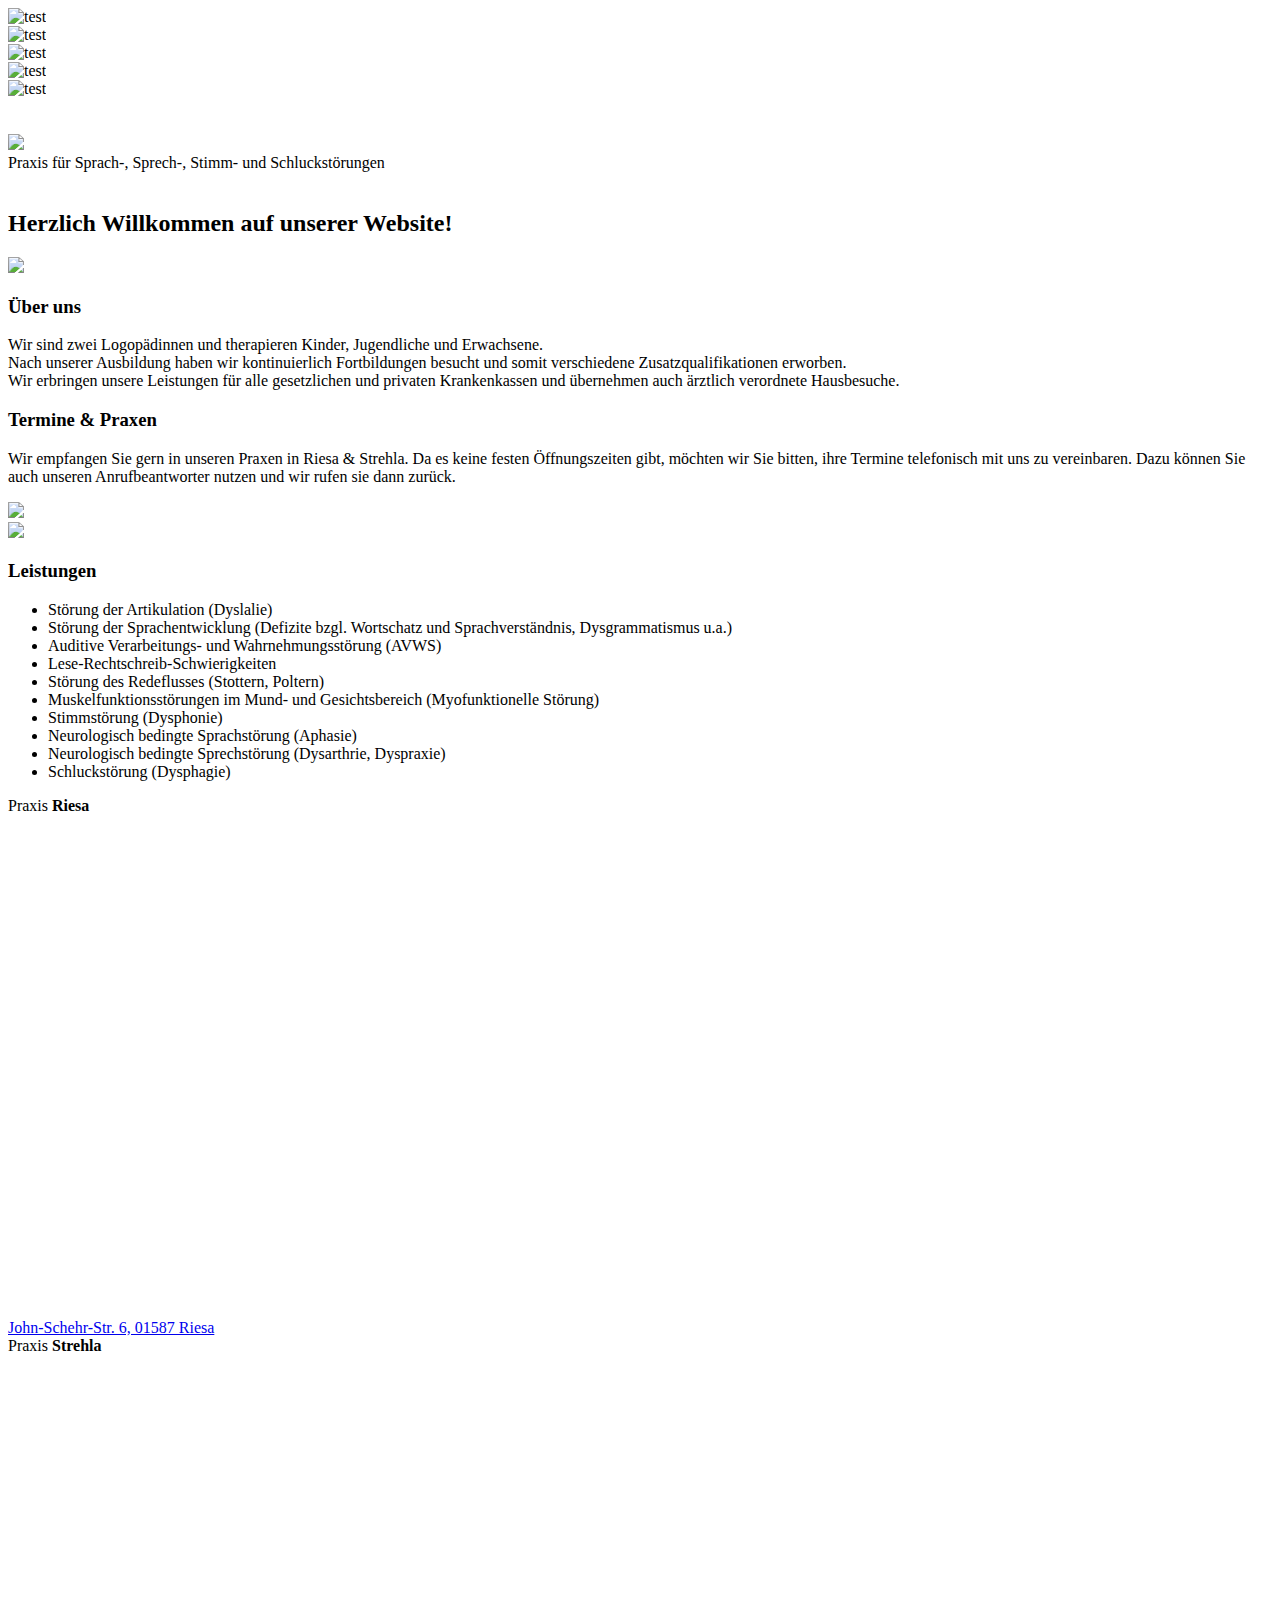
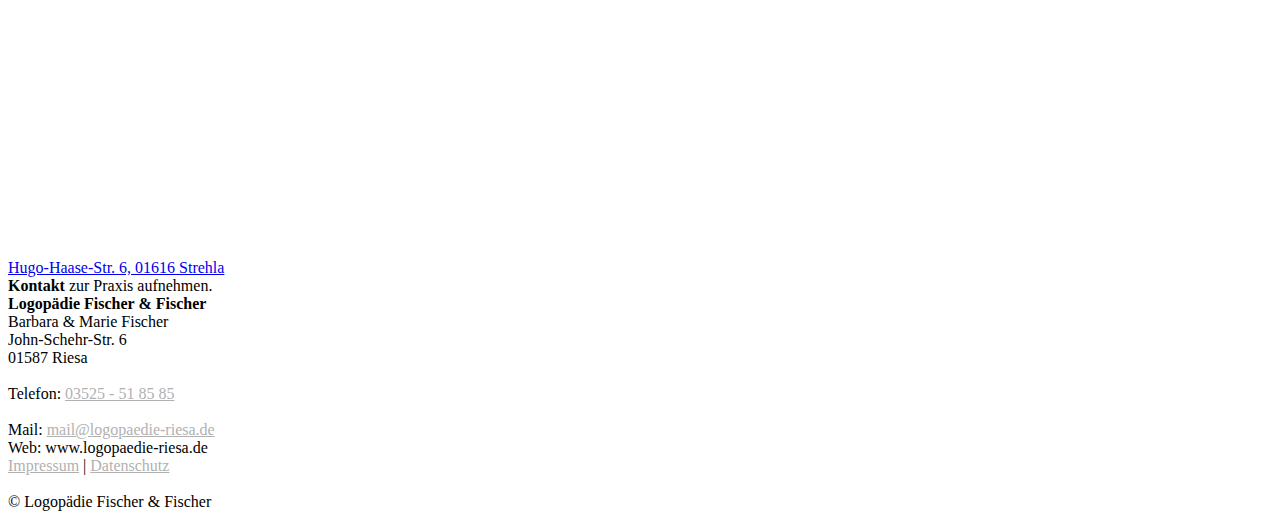
==== index.html @ 44c610cf "Add meta description" ====
<!DOCTYPE html>
<html lang="de">
<head>
    <!-- Global site tag (gtag.js) - Google Analytics -->
    <script async src="https://www.googletagmanager.com/gtag/js?id=UA-117143702-2"></script>
    <script>
      window.dataLayer = window.dataLayer || [];
      function gtag(){dataLayer.push(arguments);}
      gtag('js', new Date());

      gtag('config', 'UA-117143702-2');
    </script>
    <meta charset="utf-8">
    <meta name="viewport" content="width=device-width, initial-scale=1.0">
    <meta name="Description" content="Die logopädische Praxis Fischer & Fischer ist Ihr Ansprechpartner für Sprach-, Sprech-, Stimm- und Schlucktherapie in Riesa.">
    <title>Logopädie Fischer &amp; Fischer</title>
    <link rel="stylesheet" href="style.css">

</head>


<body>
<div id="firstview">
    <div class="img-bar">
        <div id="img1" class="img-bar-container">
            <img class="img-bar-item" src="img1.jpg" alt="test">
        </div>
        <div id="img2" class="img-bar-container">
            <img class="img-bar-item" src="img2.jpg" alt="test">
        </div>

        <div id="img3" class="img-bar-container">
            <img class="img-bar-item" src="img3.jpg" alt="test">
        </div>
        <div id="img4" class="img-bar-container">
            <img class="img-bar-item" src="img4.jpg" alt="test">
        </div>
        <div id="img5" class="img-bar-container">
            <img class="img-bar-item" src="img5.jpg" alt="test">
        </div>

    </div>


    <div class="logo-container">
        <br>
        <br>
        <a href="http://www.logopaedie-riesa.de/"><img class="logo" src="Logo.png"></a>

    </div>

    <div id="content">


        <div id="welcome">
            <div id="logo-fischer">

                Praxis für Sprach-, Sprech-, Stimm- und Schluckstörungen
            </div>
            <br>
            <h2 id="welcome-caption">Herzlich Willkommen auf unserer Website!</h2>

        </div>
        <div id="text">


            <section class="text-container">

                <div id="textLeftTop" class="spotlight">
                    <div class="image"><img src="img1_circle.jpg"></div>
                    <div class="content">
                        <h3 class="boxCaption">Über uns</h3>
                        <p>
                            Wir sind zwei Logopädinnen und therapieren Kinder, Jugendliche und Erwachsene.<br>
                            Nach unserer Ausbildung haben wir kontinuierlich Fortbildungen besucht und somit verschiedene Zusatzqualifikationen erworben.<br>
                            Wir erbringen unsere Leistungen für alle gesetzlichen und privaten Krankenkassen und übernehmen auch ärztlich verordnete Hausbesuche.
                        </p>
                    </div>
                </div>

                <div id="textLeftBot" class="spotlight">

                    <div class="content">
                        <h3 class="boxCaption">Termine &amp; Praxen</h3>
                        <p>
                        Wir empfangen Sie gern in unseren Praxen in Riesa & Strehla.
                        Da es keine festen Öffnungszeiten gibt, möchten wir Sie bitten, ihre Termine telefonisch mit uns zu vereinbaren.
                        Dazu können Sie auch unseren Anrufbeantworter nutzen und wir rufen sie dann zurück.
                        </p>

                    </div>
                    <div class="image" id="leftMargin"><img src="img5_circle.jpg"></div>
                </div>

                <div id="textRight" class="spotlight">
                    <div class="image"><img src="img3_circle.jpg"></div>
                    <div class="content">
                        <h3 class="boxCaption">Leistungen</h3>
                        <p>
                        <ul>
                            <li>Störung der Artikulation (Dyslalie)</li>
                            <li>Störung der Sprachentwicklung (Defizite bzgl. Wortschatz und Sprachverständnis, Dysgrammatismus
                                u.a.)
                            </li>
                            <li>Auditive Verarbeitungs- und Wahrnehmungsstörung (AVWS)</li>
                            <li>Lese-Rechtschreib-Schwierigkeiten</li>
                            <li>Störung des Redeflusses (Stottern, Poltern)</li>
                            <li>Muskelfunktionsstörungen im Mund- und Gesichtsbereich (Myofunktionelle Störung)</li>
                            <li>Stimmstörung (Dysphonie)</li>
                            <li>Neurologisch bedingte Sprachstörung (Aphasie)</li>
                            <li>Neurologisch bedingte Sprechstörung (Dysarthrie, Dyspraxie)</li>
                            <li>Schluckstörung (Dysphagie)</li>
                        </ul>
                        </p>
                    </div>

                </div>
            </section>

        </div>


    </div>


</div>


<div class="greenContainer">
    <div id="mapContainer">

        <div id="containerRiesa">
            <span class="mapCaption">Praxis <b>Riesa</b></span>
            <div id="mapRiesa">
                <div class="responsiveContainer">
                    <iframe
                            width="960"
                            height="500"
                            frameborder="0" style="border:0"
                            src="https://www.google.com/maps/embed/v1/place?key=AIzaSyDh4BzU5L8YIUsJXdVczkplLk0go72kOsI&q=Logopädische+Praxis+Fischer,Riesa"
                            allowfullscreen>
                    </iframe>
                </div>

            </div>
            <a class="mapAddress"
               href="https://maps.google.com/maps?ll=51.30455,13.303166&z=16&t=m&hl=de-DE&gl=US&mapclient=embed&daddr=Logop%C3%A4dische%20Praxis%20Fischer%20%26%20Fischer%20John-Schehr-Stra%C3%9Fe%206%2001587%20Riesa@51.3045503,13.3031664">
                John-Schehr-Str. 6,
                01587 Riesa
            </a>


        </div>

        <div id="containerStrehla">
            <span class="mapCaption">Praxis <b>Strehla</b></span>
            <div id="mapStrehla">
                <div class="responsiveContainer">
                    <iframe
                            width="960"
                            height="500"
                            frameborder="0" style="border:0"
                            src="https://www.google.com/maps/embed/v1/place?key=AIzaSyDh4BzU5L8YIUsJXdVczkplLk0go72kOsI&q=Logopädische+Praxis+Fischer, Strehla"
                            allowfullscreen>
                    </iframe>
                </div>

            </div>
            <a class="mapAddress"
                href="https://maps.google.com/maps?ll=51.35059,13.23095&z=16&t=m&hl=de-DE&gl=US&mapclient=embed&daddr=Logop%C3%A4dische%20Praxis%20Fischer%20%26%20Fischer%20Hugo-Haase-Stra%C3%9Fe%206%2001616%20Strehla@51.35059,13.23095">
                Hugo-Haase-Str. 6,
                01616 Strehla
            </a>
        </div>

    </div>
</div>

<footer id="footer">
    <span id="KontaktAufnehmen"><b>Kontakt</b> zur Praxis aufnehmen.</span>
    <div class="inside">

        <div id="kontakt">

            <strong>Logopädie Fischer &amp; Fischer</strong>
            <br>
            Barbara &amp; Marie Fischer
            <br>
            John-Schehr-Str. 6<br>
            01587 Riesa
            <br>
            <br>
            Telefon: <span itemprop="telephone"><a style="color:#B1B1B1"
                                                   href="tel:+493525518585">03525 - 51 85 85</a></span>

            <br>
            <br>
            Mail: <a style="color:#B1B1B1" href="mailto:mail@logopaedie-riesa.de">mail@logopaedie-riesa.de</a>
            <br>
            Web: www.logopaedie-riesa.de

        </div>
        <div id="copyright">

            <a style="color:#B1B1B1" href="impressum.html" title="">Impressum</a> | <a style="color:#B1B1B1"
                                                                                       href="datenschutz.html" title="">Datenschutz</a><br/><br/>
            <span class="copyright">© Logopädie Fischer &amp; Fischer </span>

        </div>
    </div>
</footer>

</body>


</html>
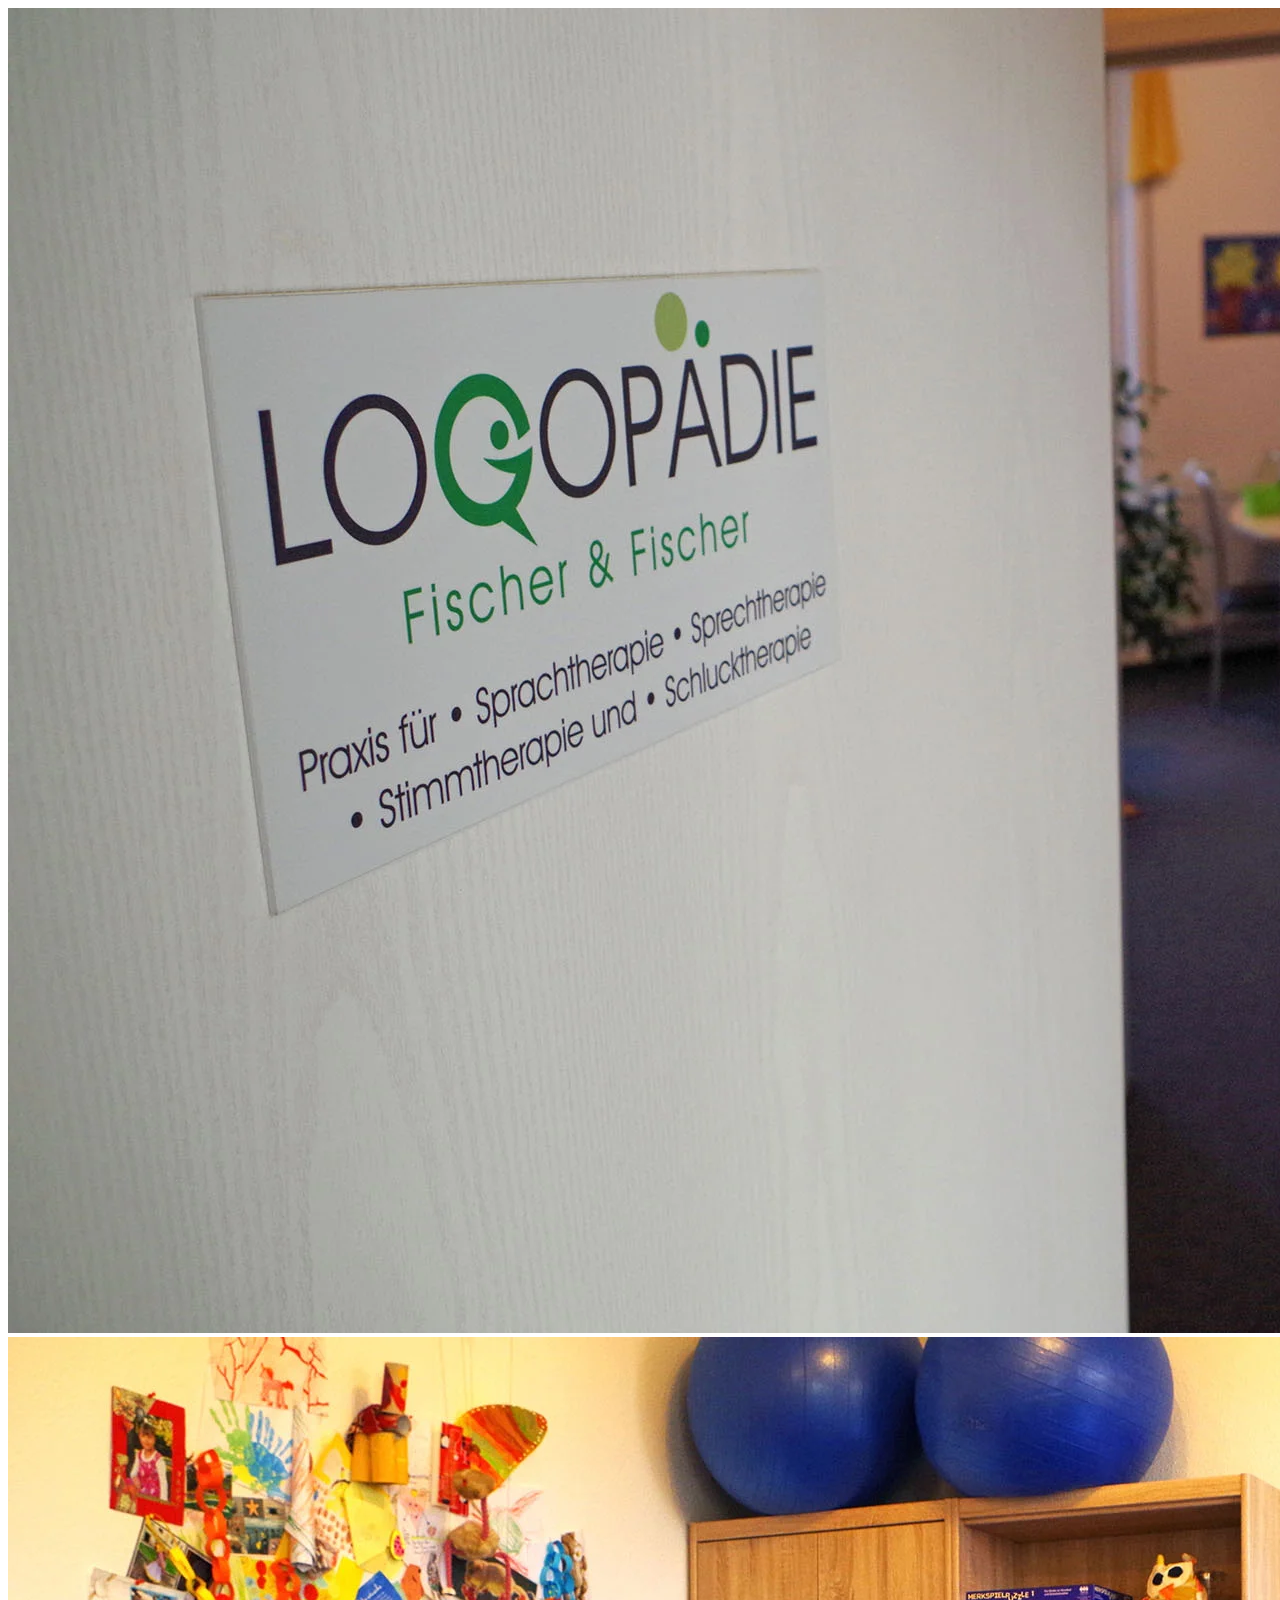
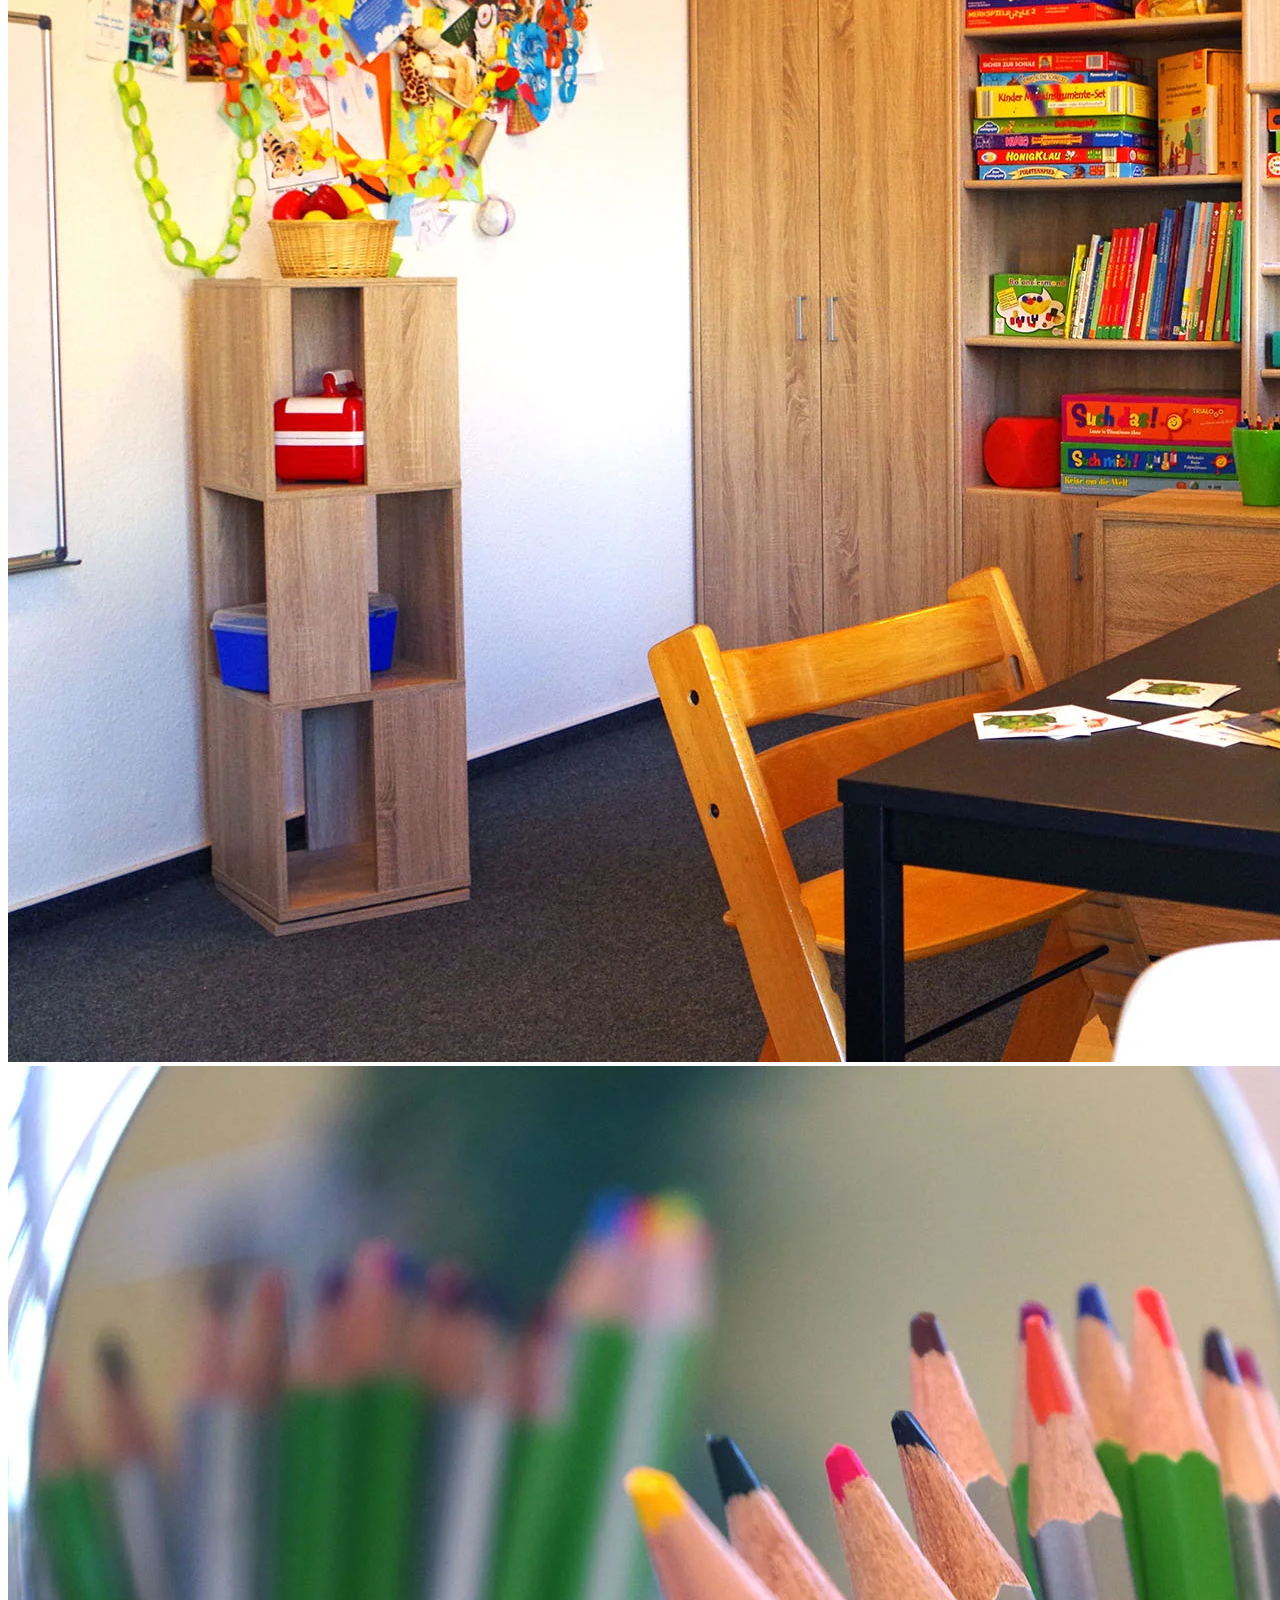
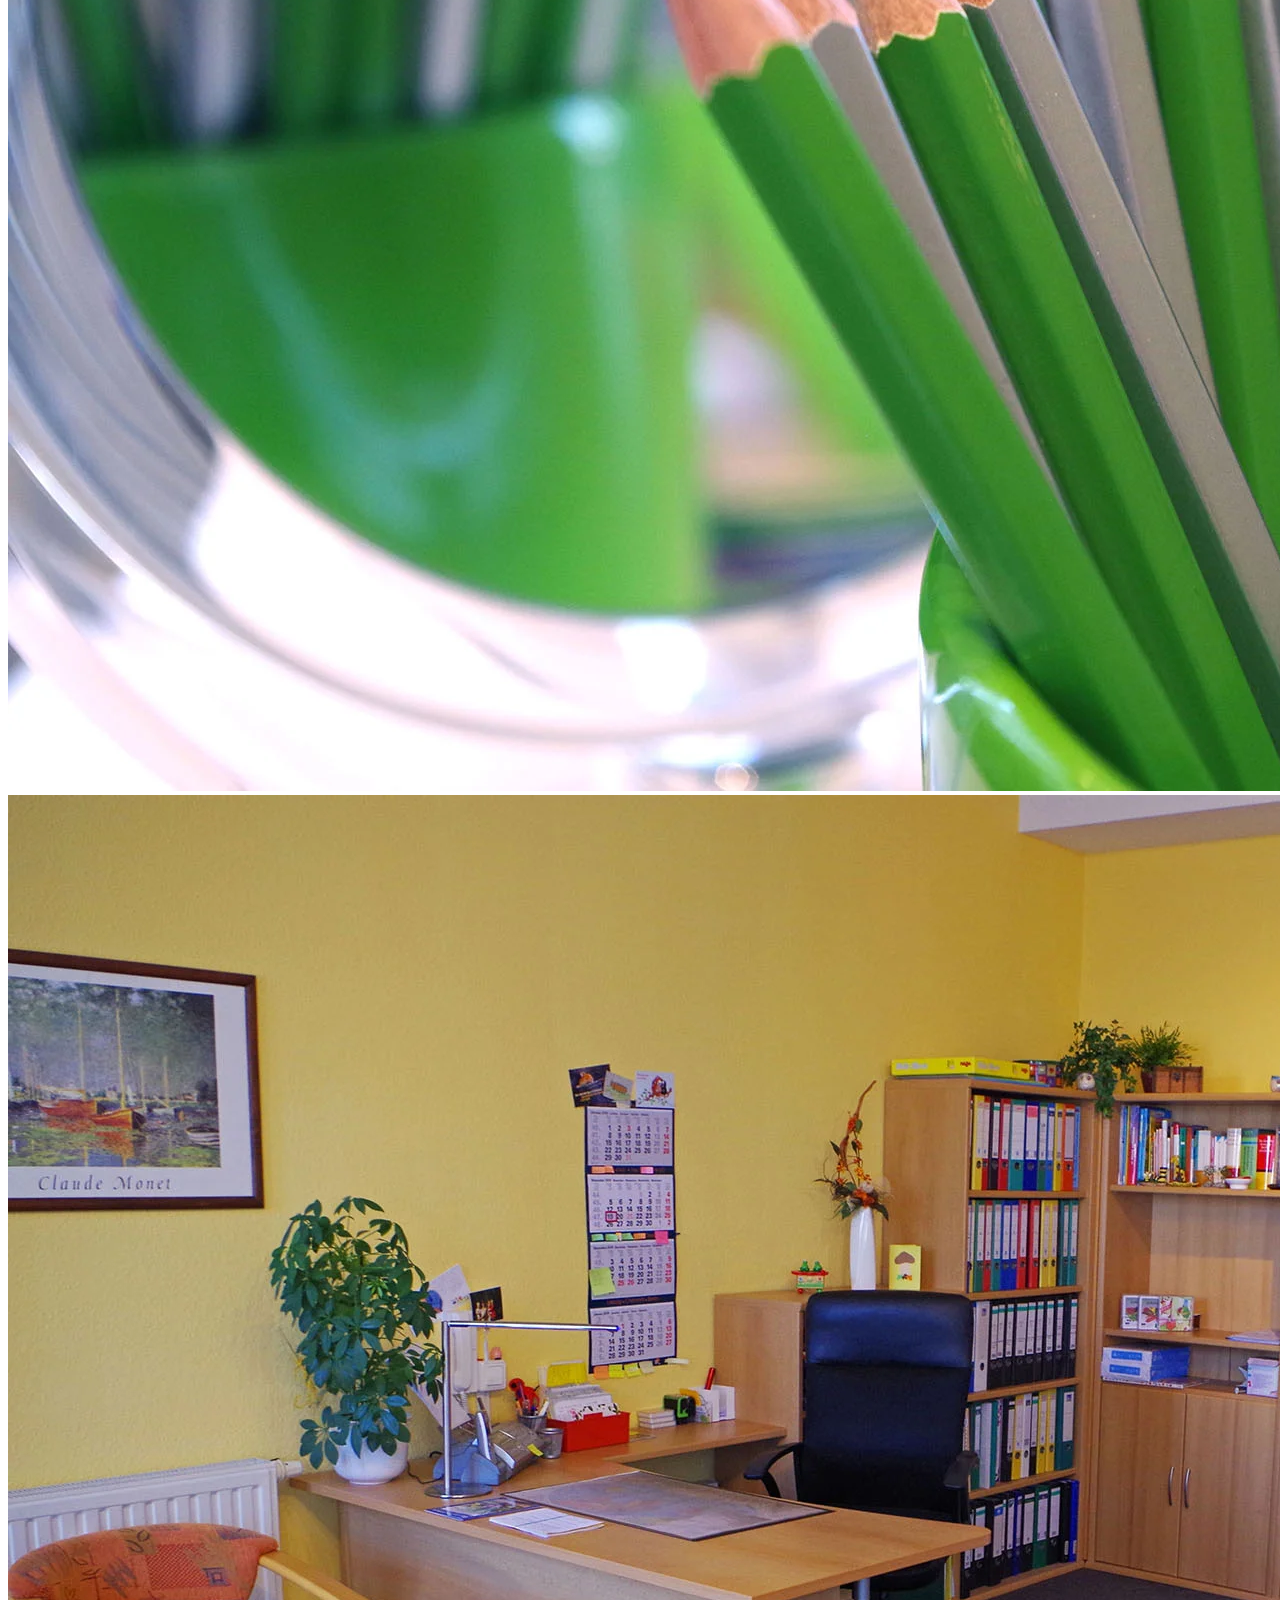
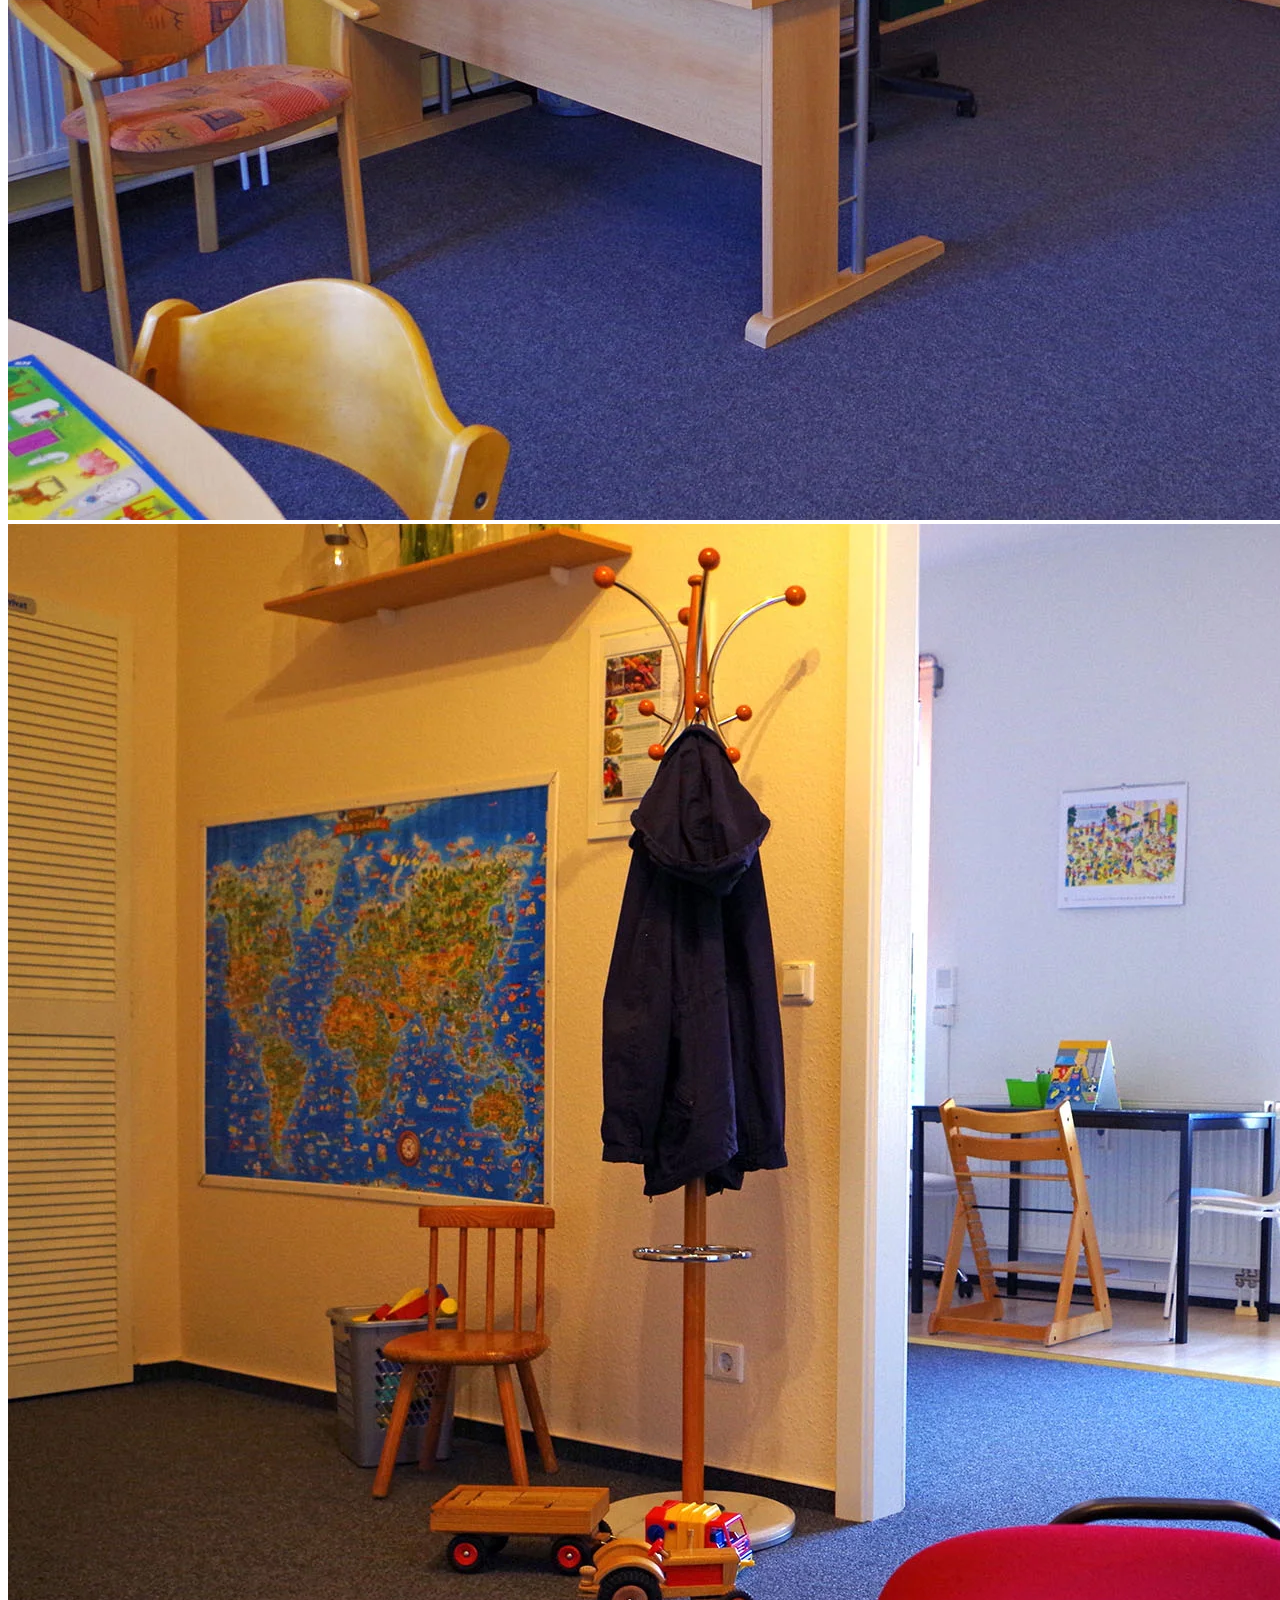
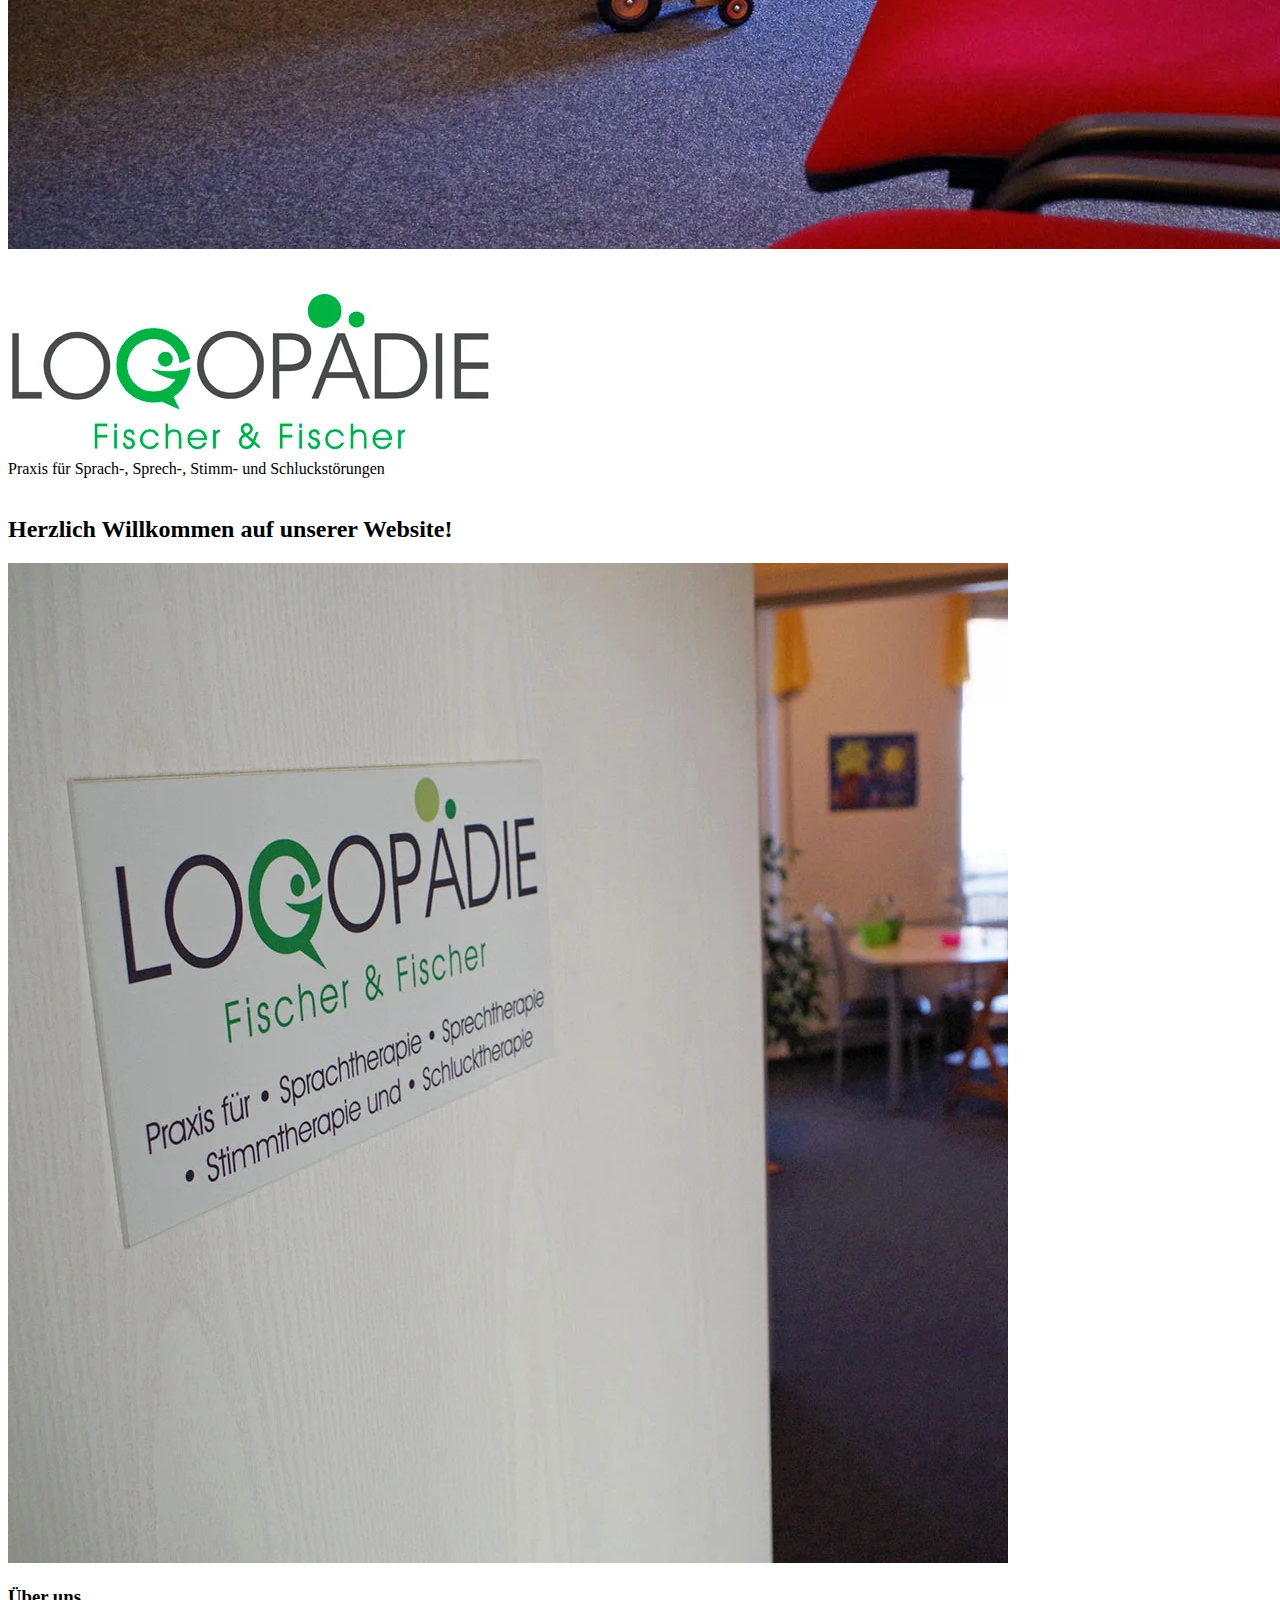
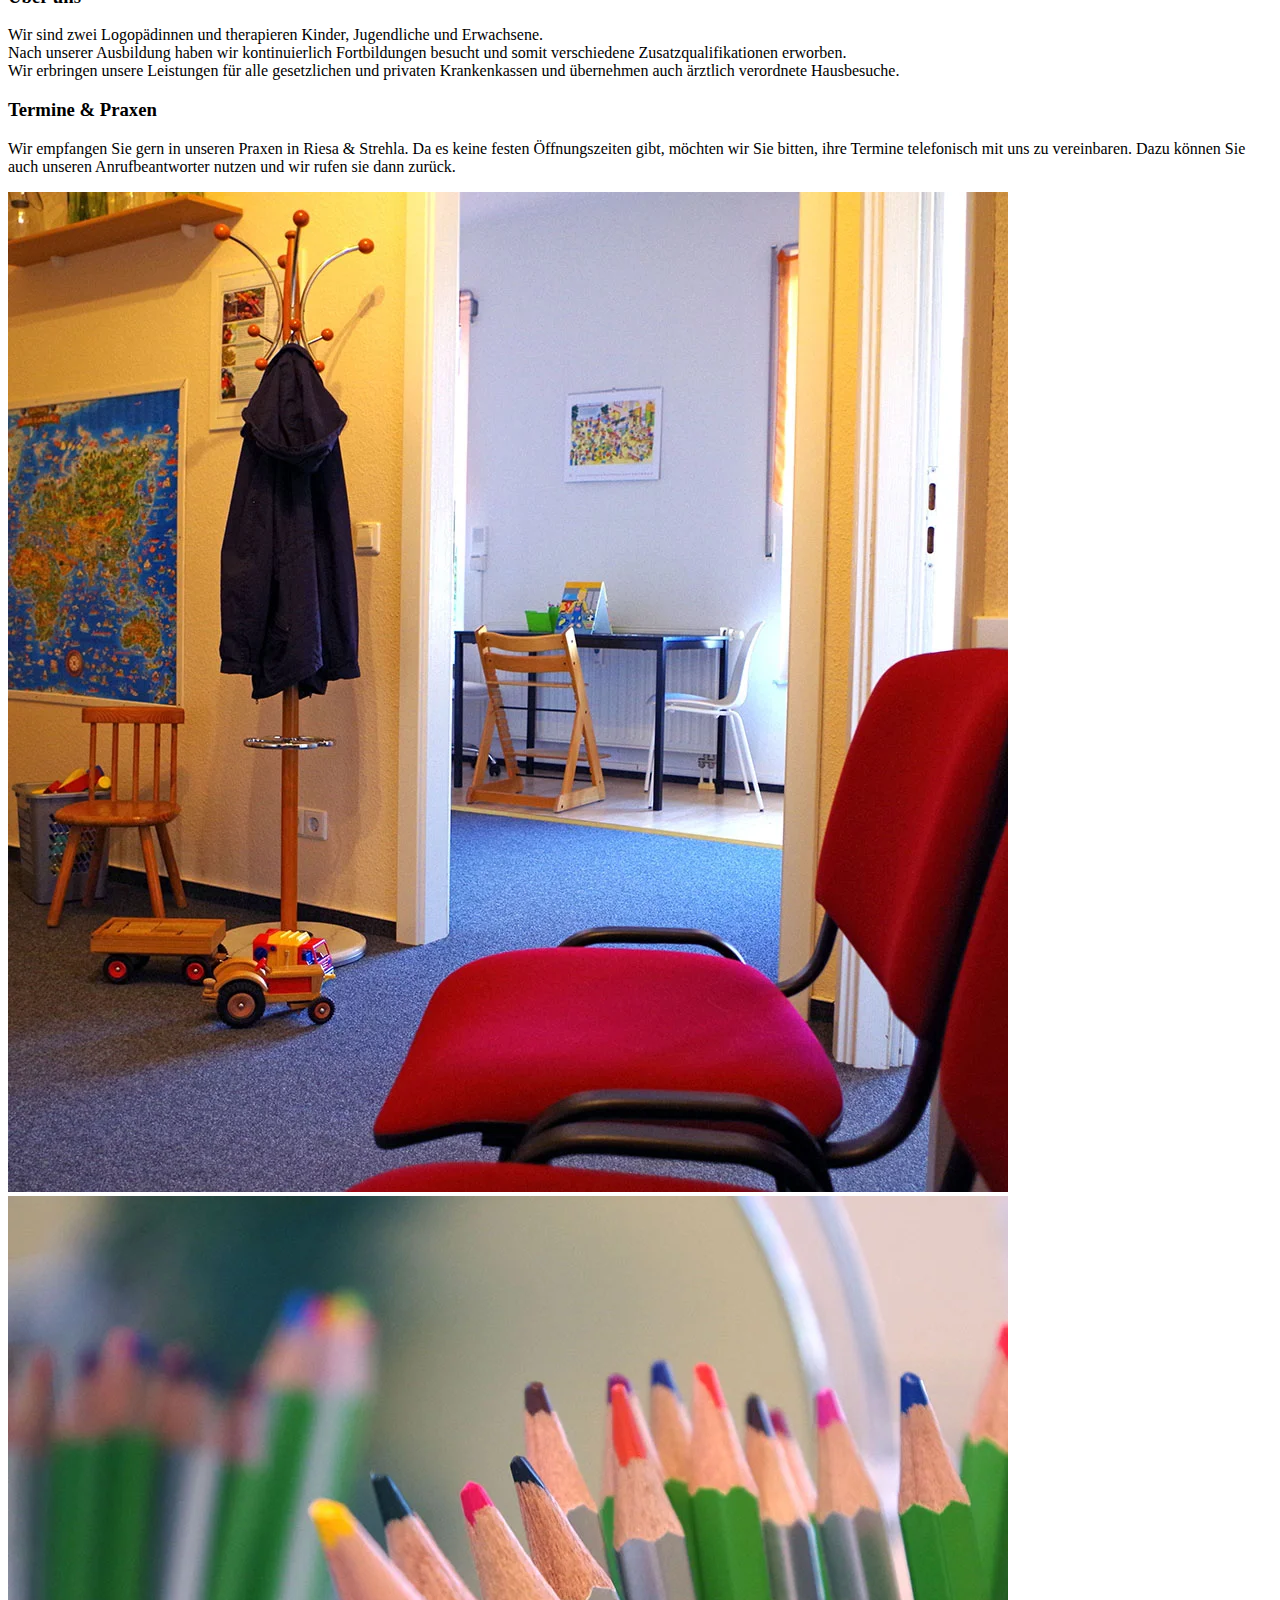
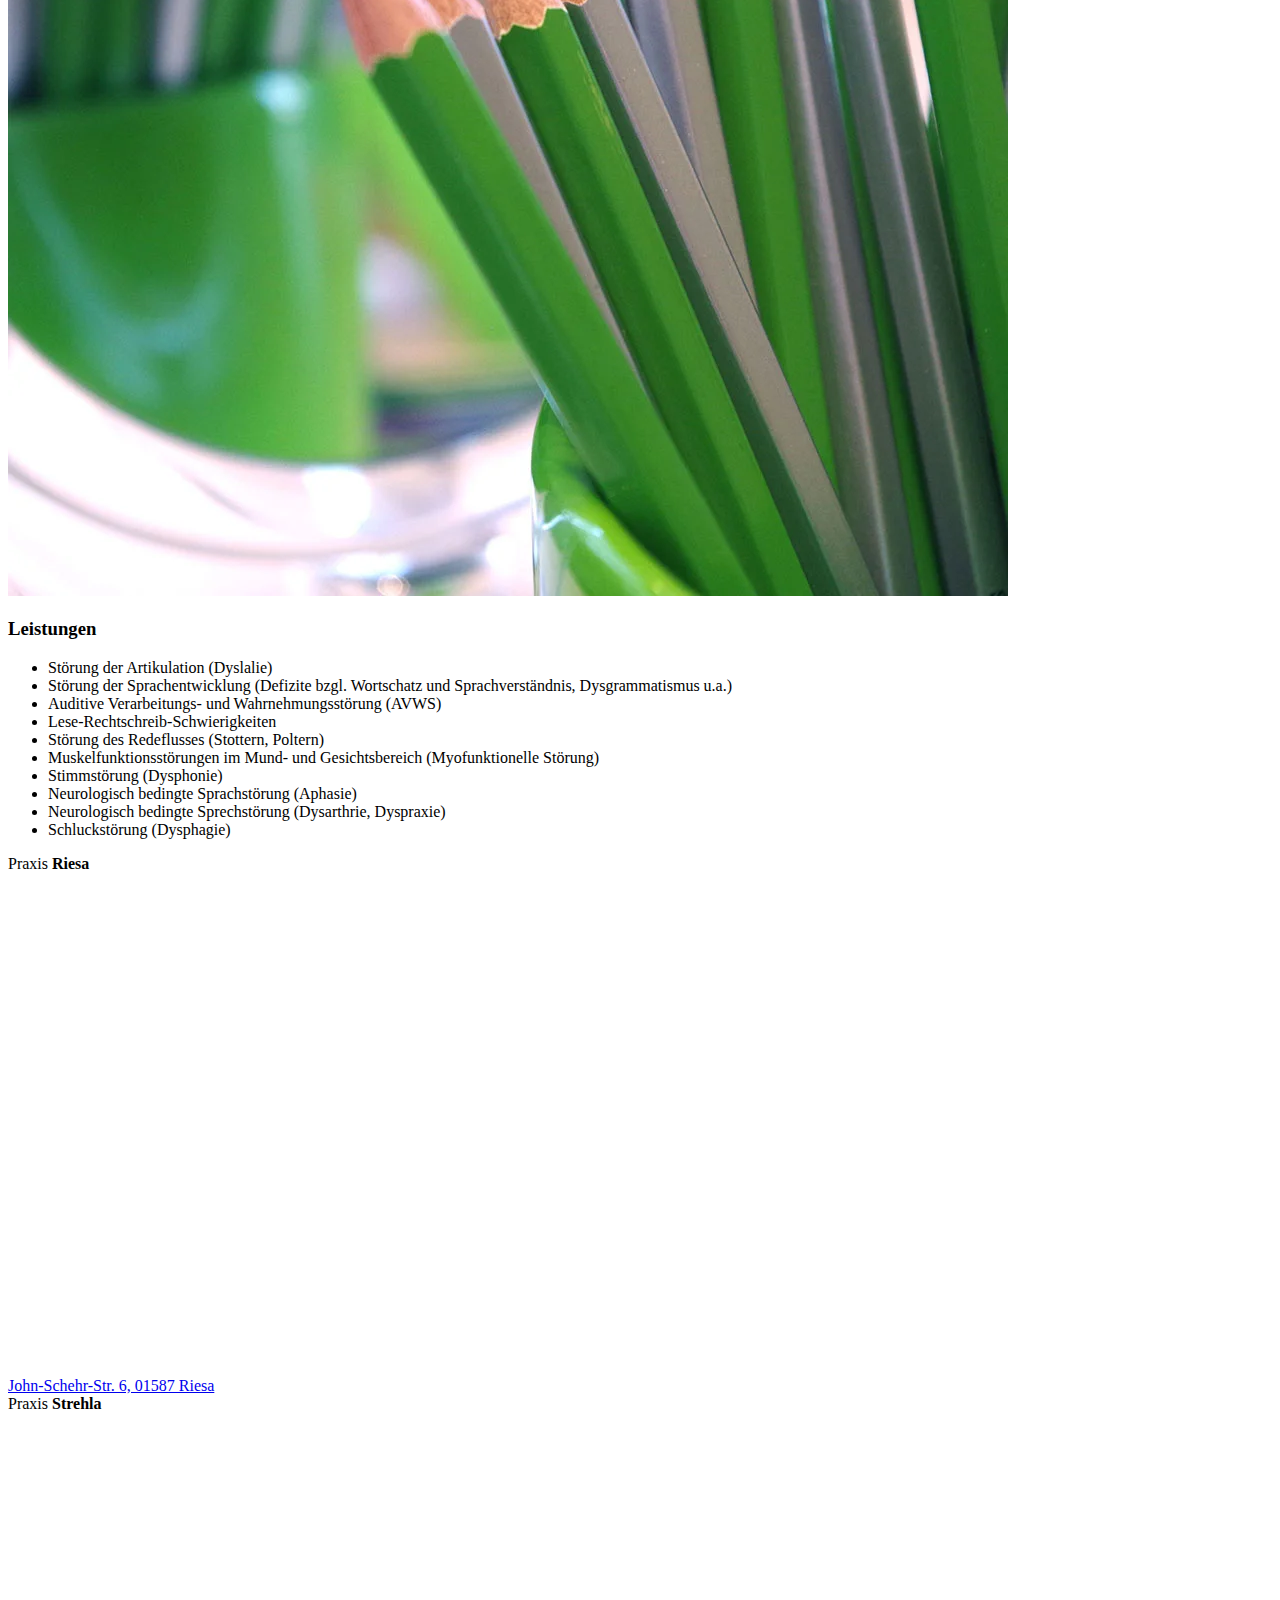
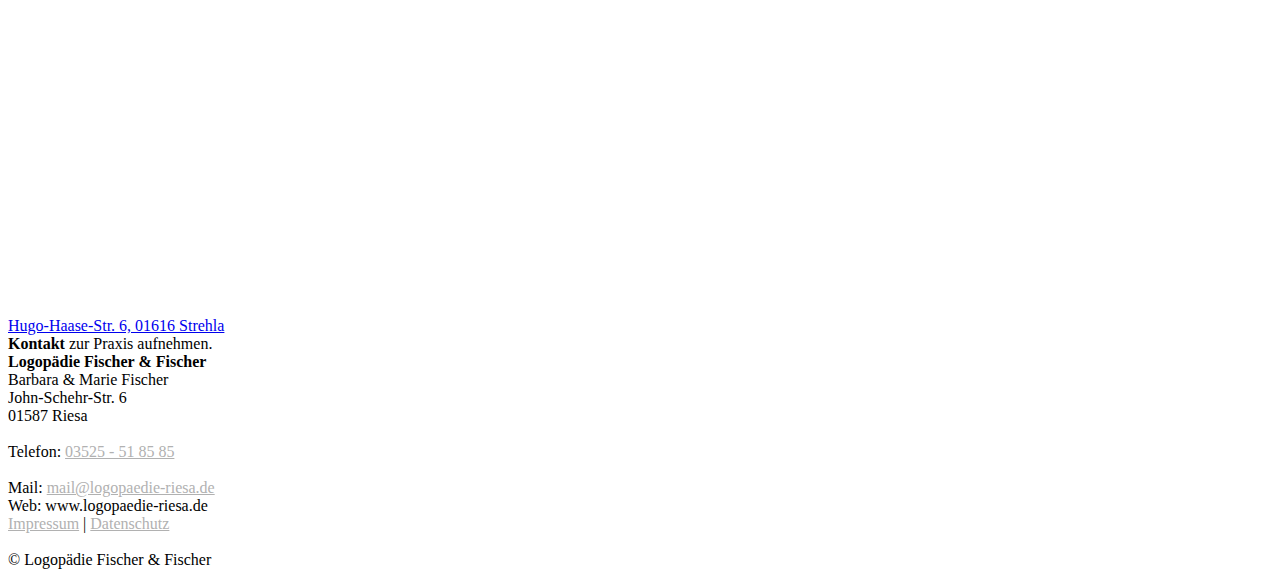
==== commit 8e0d855e: "Rename pictures" ====
--- a/index.html
+++ b/index.html
@@ -12,7 +12,7 @@
     </script>
     <meta charset="utf-8">
     <meta name="viewport" content="width=device-width, initial-scale=1.0">
-    <meta name="Description" content="Die logopädische Praxis Fischer & Fischer ist Ihr Ansprechpartner für Sprach-, Sprech-, Stimm- und Schlucktherapie in Riesa.">
+    <meta name="Description" content="Die logopädische Praxis Fischer & Fischer ist Ihr Ansprechpartner für Sprach-, Sprech-, Stimm- und Schlucktherapie in Riesa und Strehla.">
     <title>Logopädie Fischer &amp; Fischer</title>
     <link rel="stylesheet" href="style.css">
 
@@ -23,20 +23,40 @@
 <div id="firstview">
     <div class="img-bar">
         <div id="img1" class="img-bar-container">
-            <img class="img-bar-item" src="img1.jpg" alt="test">
+            <picture>
+                <source srcset="img/webp/door.webp" type="image/webp">
+                <source srcset="img/jpg/door.jpg" type="image/jpeg">
+                <img class="img-bar-item" src="img/jpg/door.jpg" alt="Tür mit Praxisschild">
+            </picture>
         </div>
         <div id="img2" class="img-bar-container">
-            <img class="img-bar-item" src="img2.jpg" alt="test">
+            <picture>
+                <source srcset="img/webp/room1.webp" type="image/webp">
+                <source srcset="img/jpg/room1.jpg" type="image/jpeg">
+                <img class="img-bar-item" src="img/jpg/room1.jpg" alt="Therapieraum mit Tisch">
+            </picture>
         </div>
 
         <div id="img3" class="img-bar-container">
-            <img class="img-bar-item" src="img3.jpg" alt="test">
+            <picture>
+                <source srcset="img/webp/pens.webp" type="image/webp">
+                <source srcset="img/jpg/pens.jpg" type="image/jpeg">
+                <img class="img-bar-item" src="img/jpg/pens.jpg" alt="Stifte in einem Glas">
+            </picture>
         </div>
         <div id="img4" class="img-bar-container">
-            <img class="img-bar-item" src="img4.jpg" alt="test">
+            <picture>
+                <source srcset="img/webp/room2.webp" type="image/webp">
+                <source srcset="img/jpg/room2.jpg" type="image/jpeg">
+                <img class="img-bar-item" src="img/jpg/room2.jpg" alt="Zweiter Therapieraum">
+            </picture>
         </div>
         <div id="img5" class="img-bar-container">
-            <img class="img-bar-item" src="img5.jpg" alt="test">
+            <picture>
+                <source srcset="img/webp/chairs.webp" type="image/webp">
+                <source srcset="img/jpg/chairs.jpg" type="image/jpeg">
+                <img class="img-bar-item" src="img/jpg/chairs.jpg" alt="Stühle im Wartezimmer">
+            </picture>
         </div>
 
     </div>
@@ -45,7 +65,13 @@
     <div class="logo-container">
         <br>
         <br>
-        <a href="http://www.logopaedie-riesa.de/"><img class="logo" src="Logo.png"></a>
+        <a href="http://www.logopaedie-riesa.de/">
+            <picture>
+                <source srcset="img/webp/Logo-Logopaedie-Fischer.webp" type="image/webp">
+                <source srcset="img/jpg/Logo-Logopaedie-Fischer.png" type="image/jpeg">
+                <img class="logo" src="img/jpg/Logo-Logopaedie-Fischer.png" alt="Logo der Logopädie Fischer & Fischer">
+            </picture>
+        </a>
 
     </div>
 
@@ -67,7 +93,13 @@
             <section class="text-container">
 
                 <div id="textLeftTop" class="spotlight">
-                    <div class="image"><img src="img1_circle.jpg"></div>
+                    <div class="image">
+                        <picture>
+                            <source srcset="img/webp/door_circle.webp" type="image/webp">
+                            <source srcset="img/jpg/door_circle.jpg" type="image/jpeg">
+                            <img src="img/jpg/door_circle.jpg" alt="Tür mit Praxisschild">
+                        </picture>
+                    </div>
                     <div class="content">
                         <h3 class="boxCaption">Über uns</h3>
                         <p>
@@ -89,14 +121,26 @@
                         </p>
 
                     </div>
-                    <div class="image" id="leftMargin"><img src="img5_circle.jpg"></div>
+                    <div class="image" id="leftMargin">
+                        <picture>
+                            <source srcset="img/webp/chairs_circle.webp" type="image/webp">
+                            <source srcset="img/jpg/chairs_circle.jpg" type="image/jpeg">
+                            <img src="img/jpg/chairs_circle.jpg" alt="Stühle im Wartezimmer">
+                        </picture>
+                    </div>
                 </div>
 
                 <div id="textRight" class="spotlight">
-                    <div class="image"><img src="img3_circle.jpg"></div>
+                    <div class="image">
+                        <picture>
+                            <source srcset="img/webp/pens_circle.webp" type="image/webp">
+                            <source srcset="img/jpg/pens_circle.jpg" type="image/jpeg">
+                            <img src="img/jpg/pens_circle.jpg" alt="Stifte in einem Glas">
+                        </picture>
+                    </div>
                     <div class="content">
                         <h3 class="boxCaption">Leistungen</h3>
-                        <p>
+                        <div>
                         <ul>
                             <li>Störung der Artikulation (Dyslalie)</li>
                             <li>Störung der Sprachentwicklung (Defizite bzgl. Wortschatz und Sprachverständnis, Dysgrammatismus
@@ -111,7 +155,7 @@
                             <li>Neurologisch bedingte Sprechstörung (Dysarthrie, Dyspraxie)</li>
                             <li>Schluckstörung (Dysphagie)</li>
                         </ul>
-                        </p>
+                        </div>
                     </div>
 
                 </div>
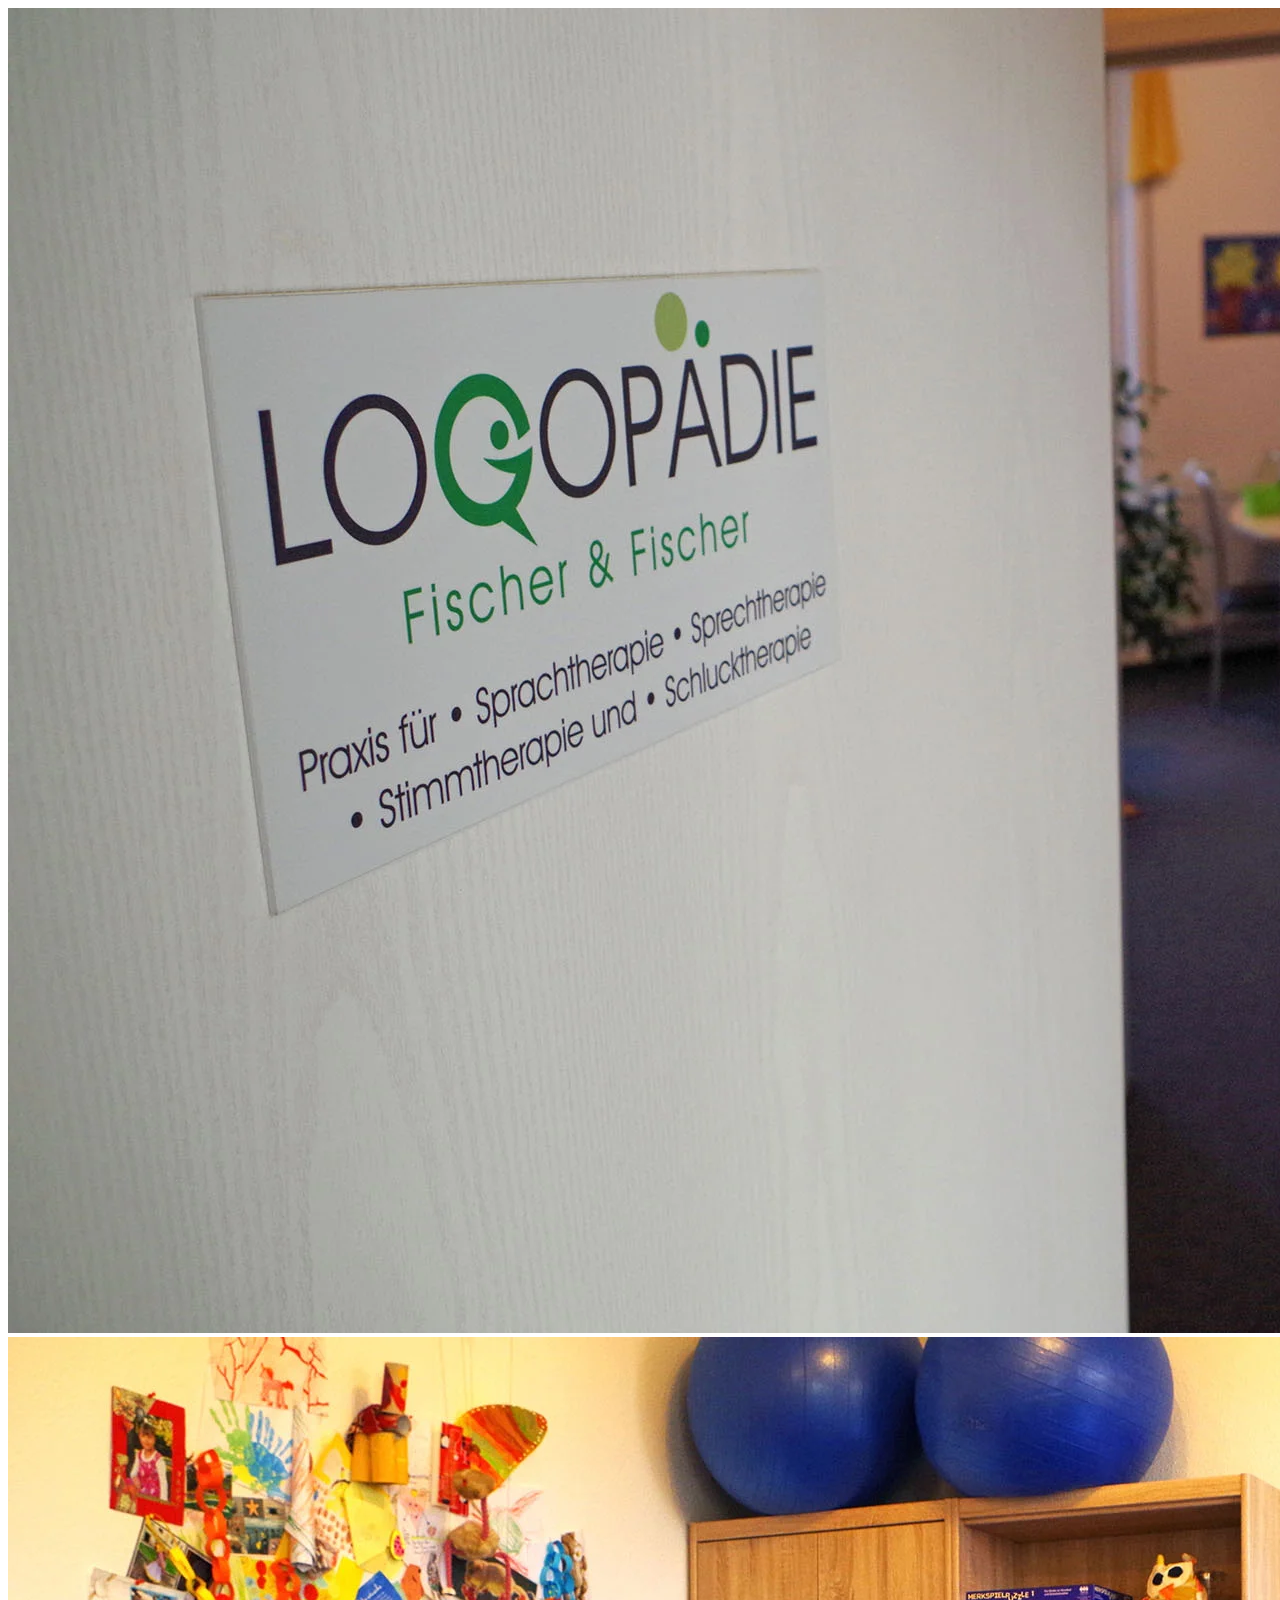
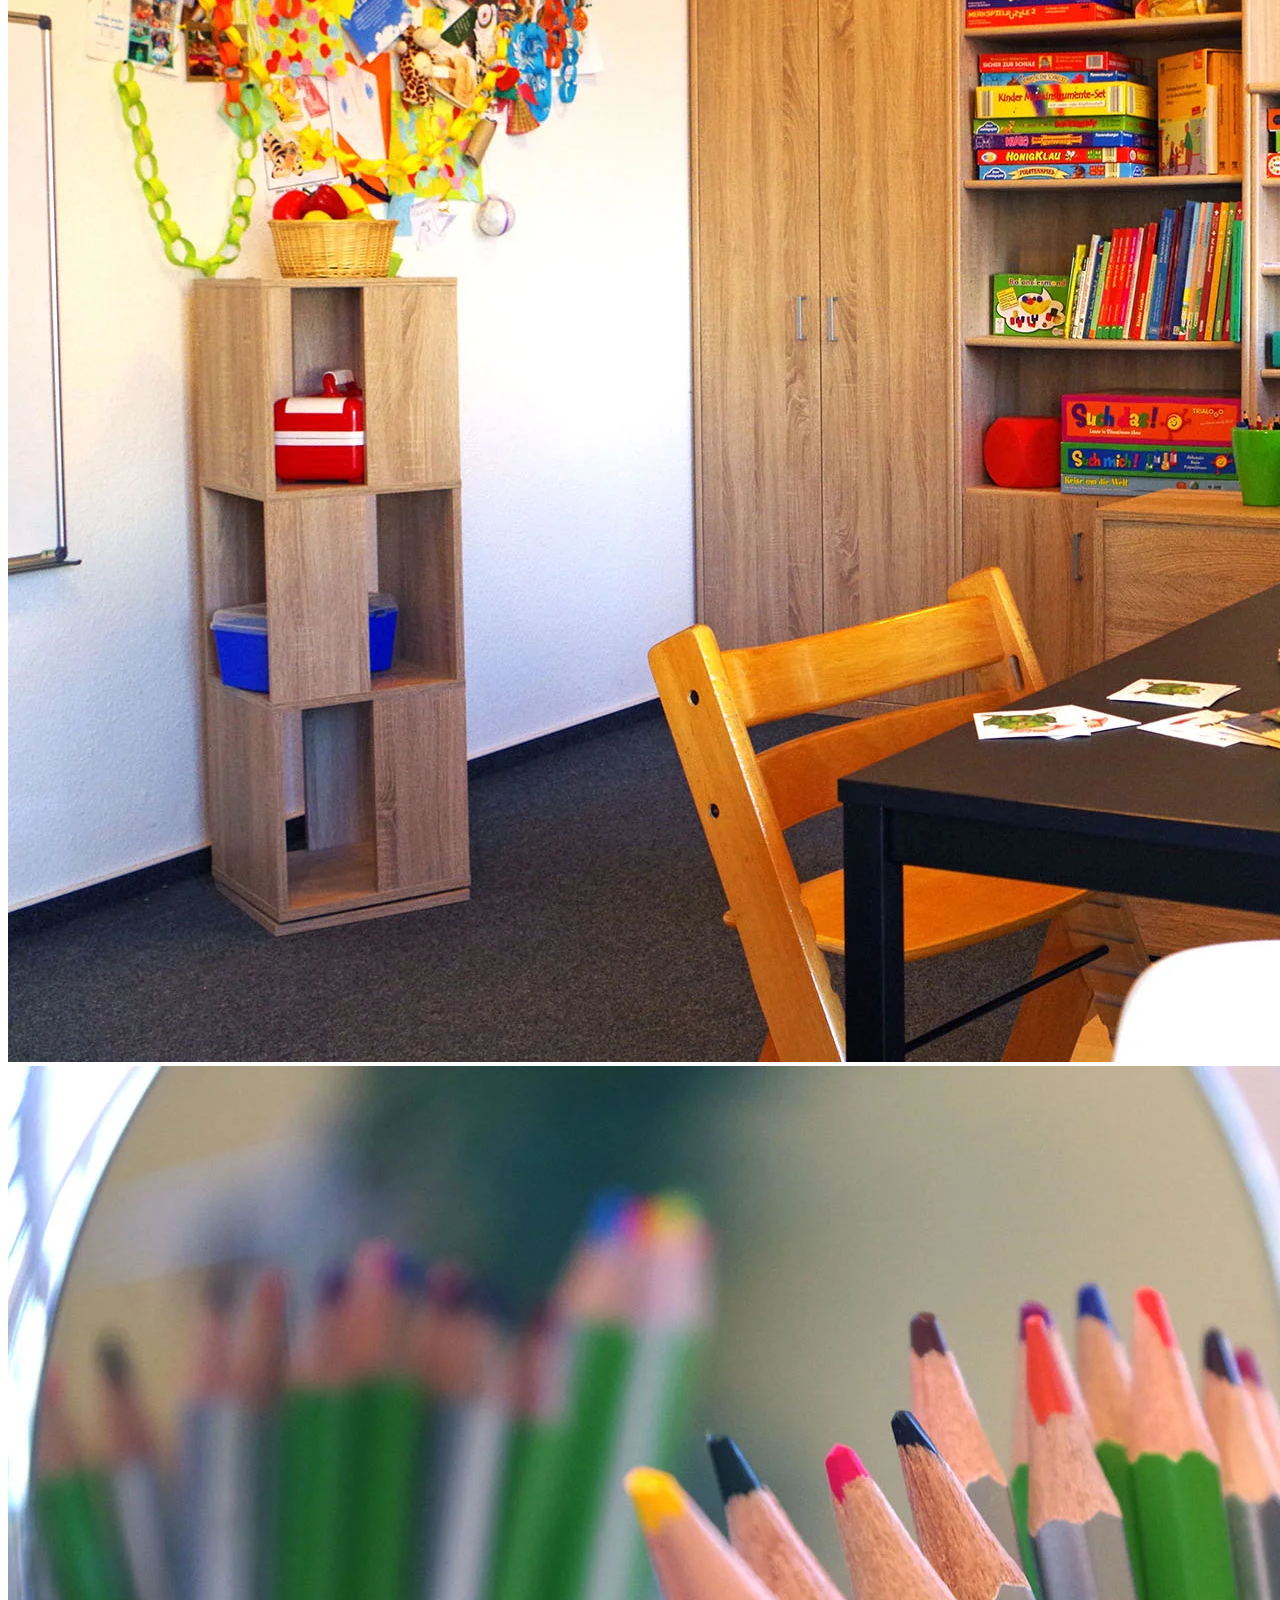
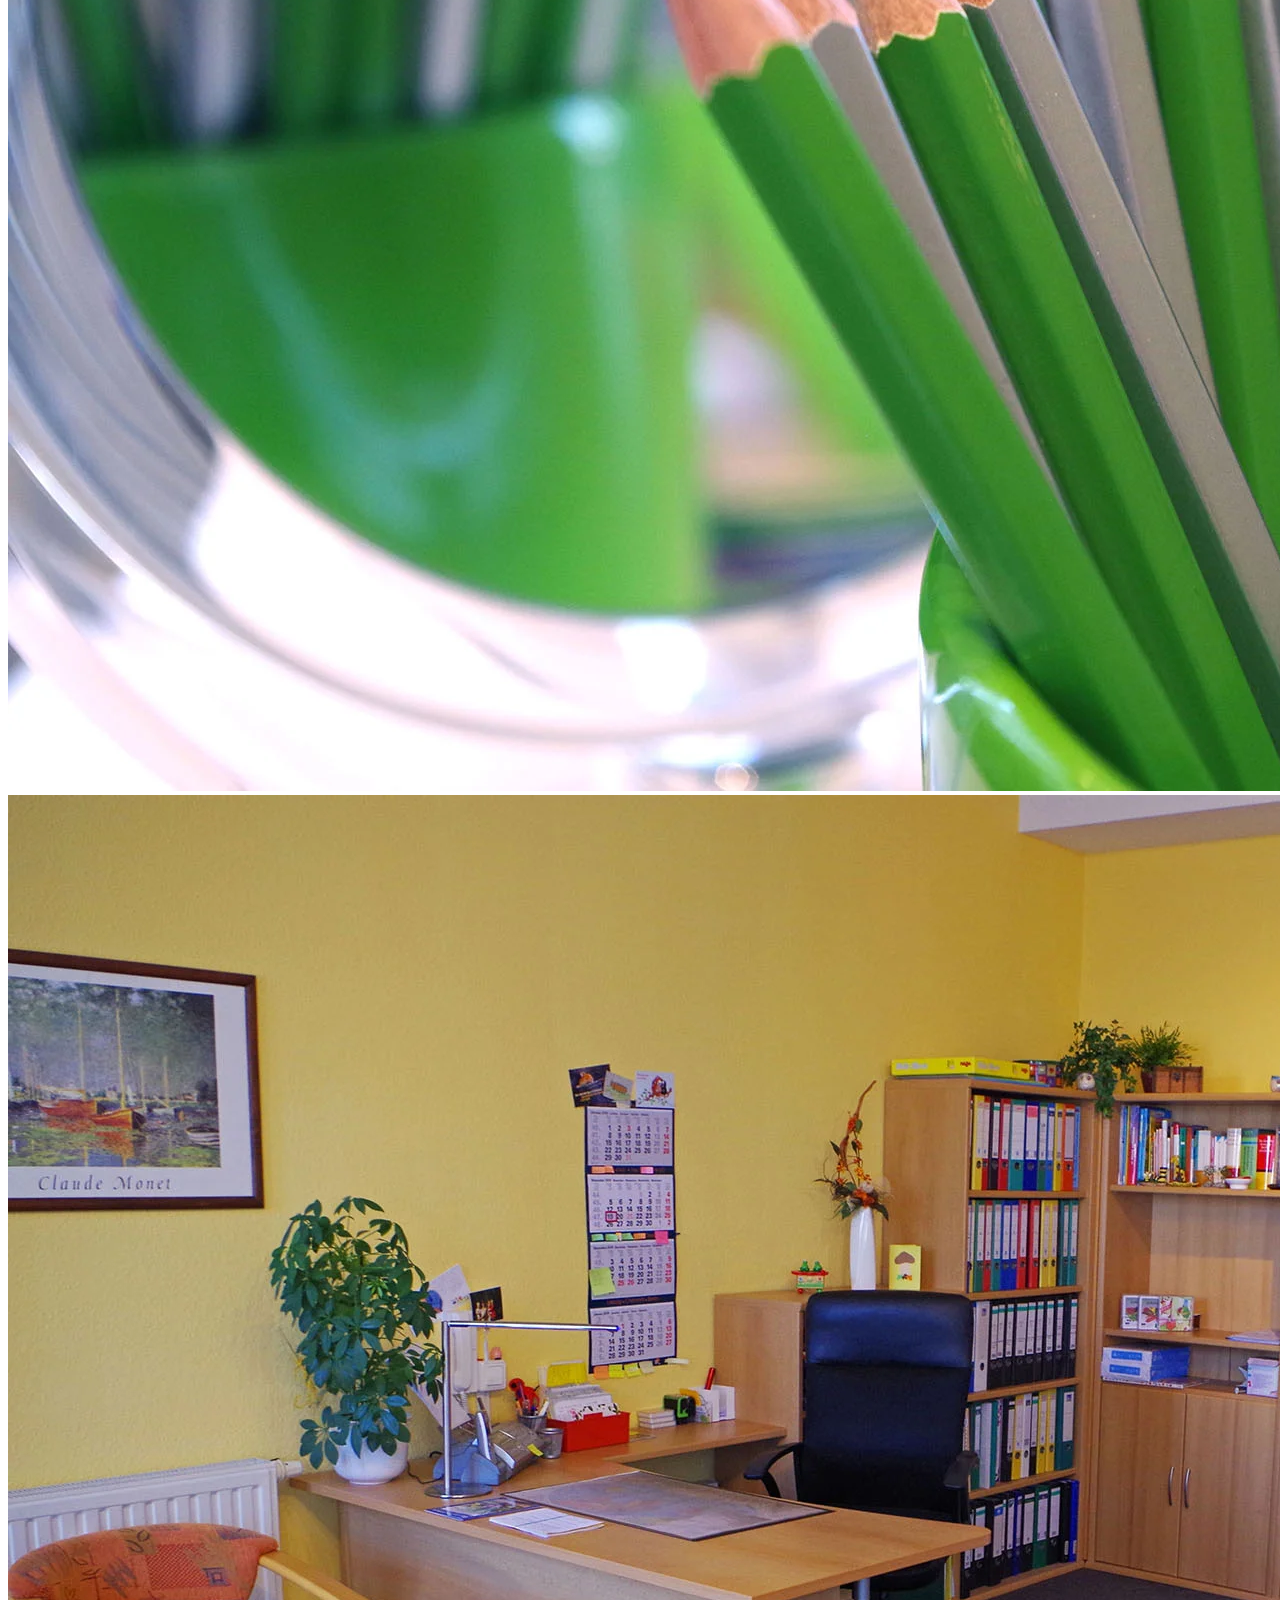
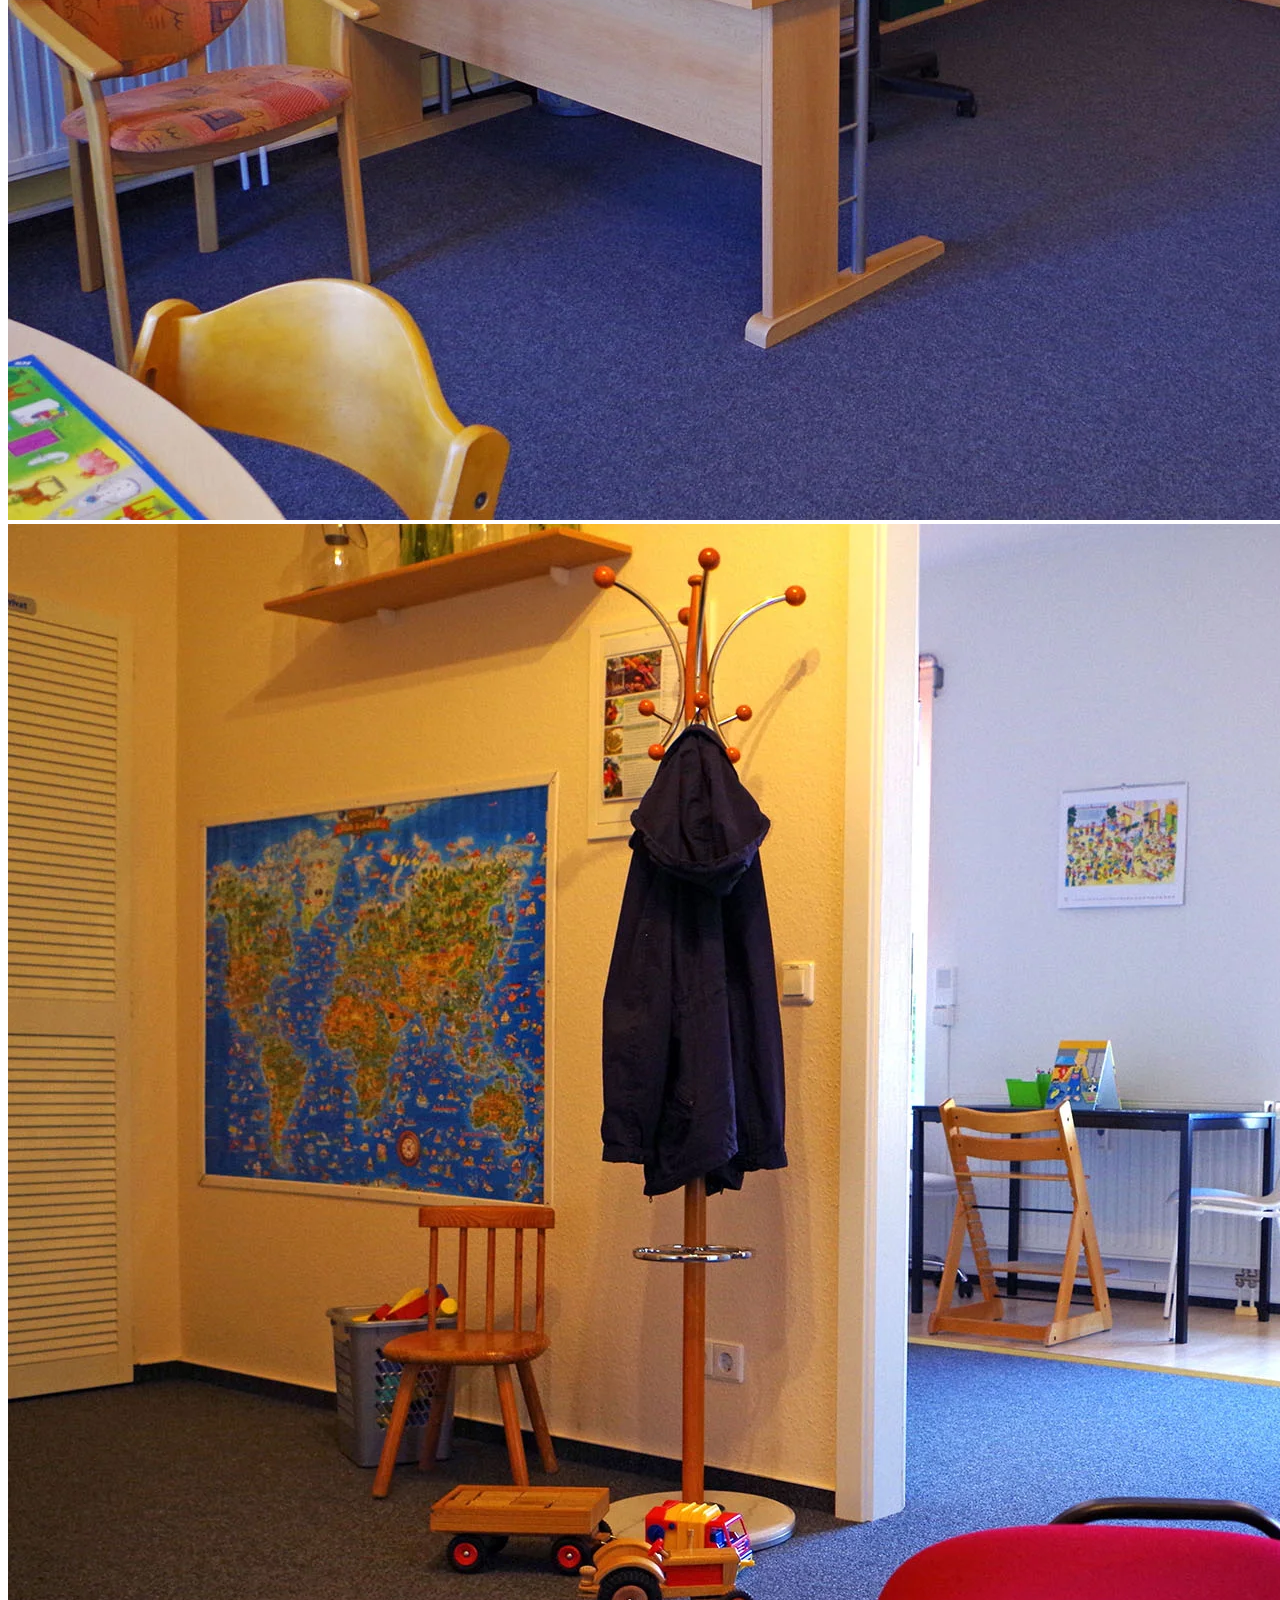
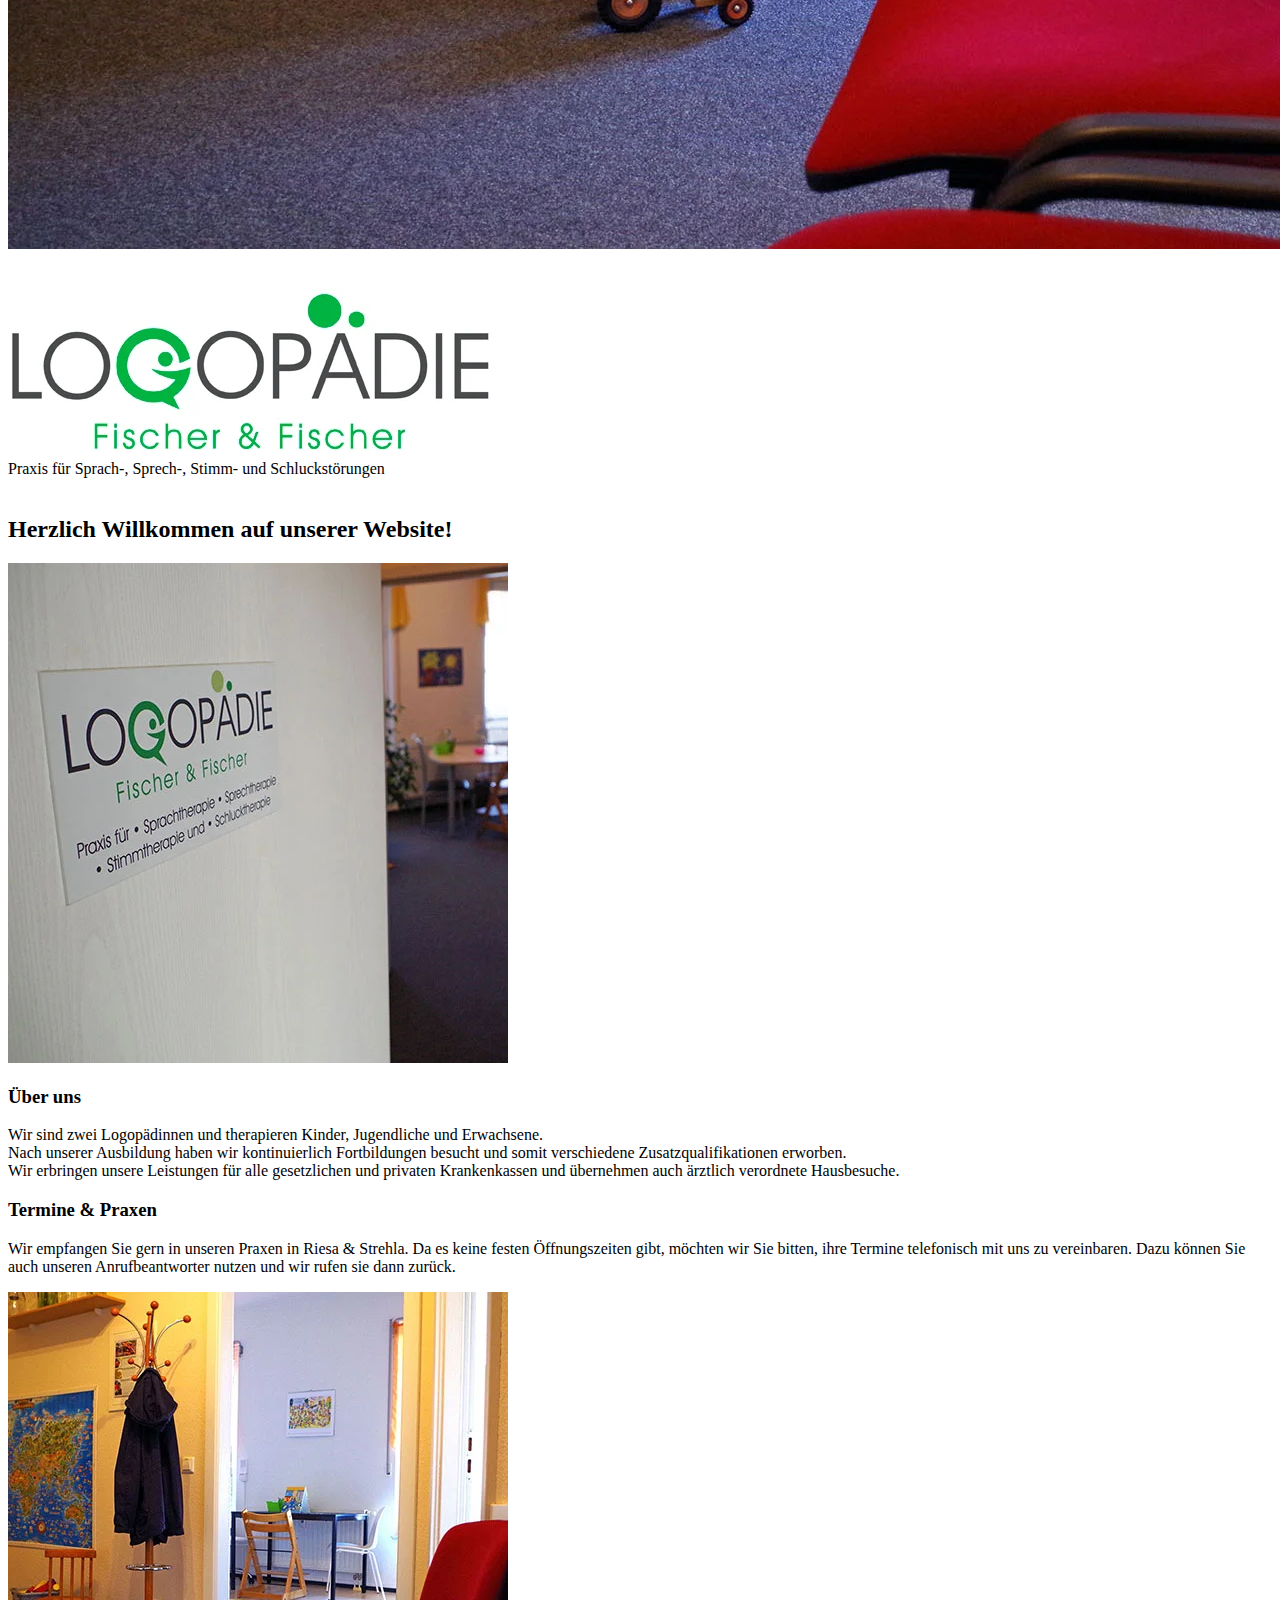
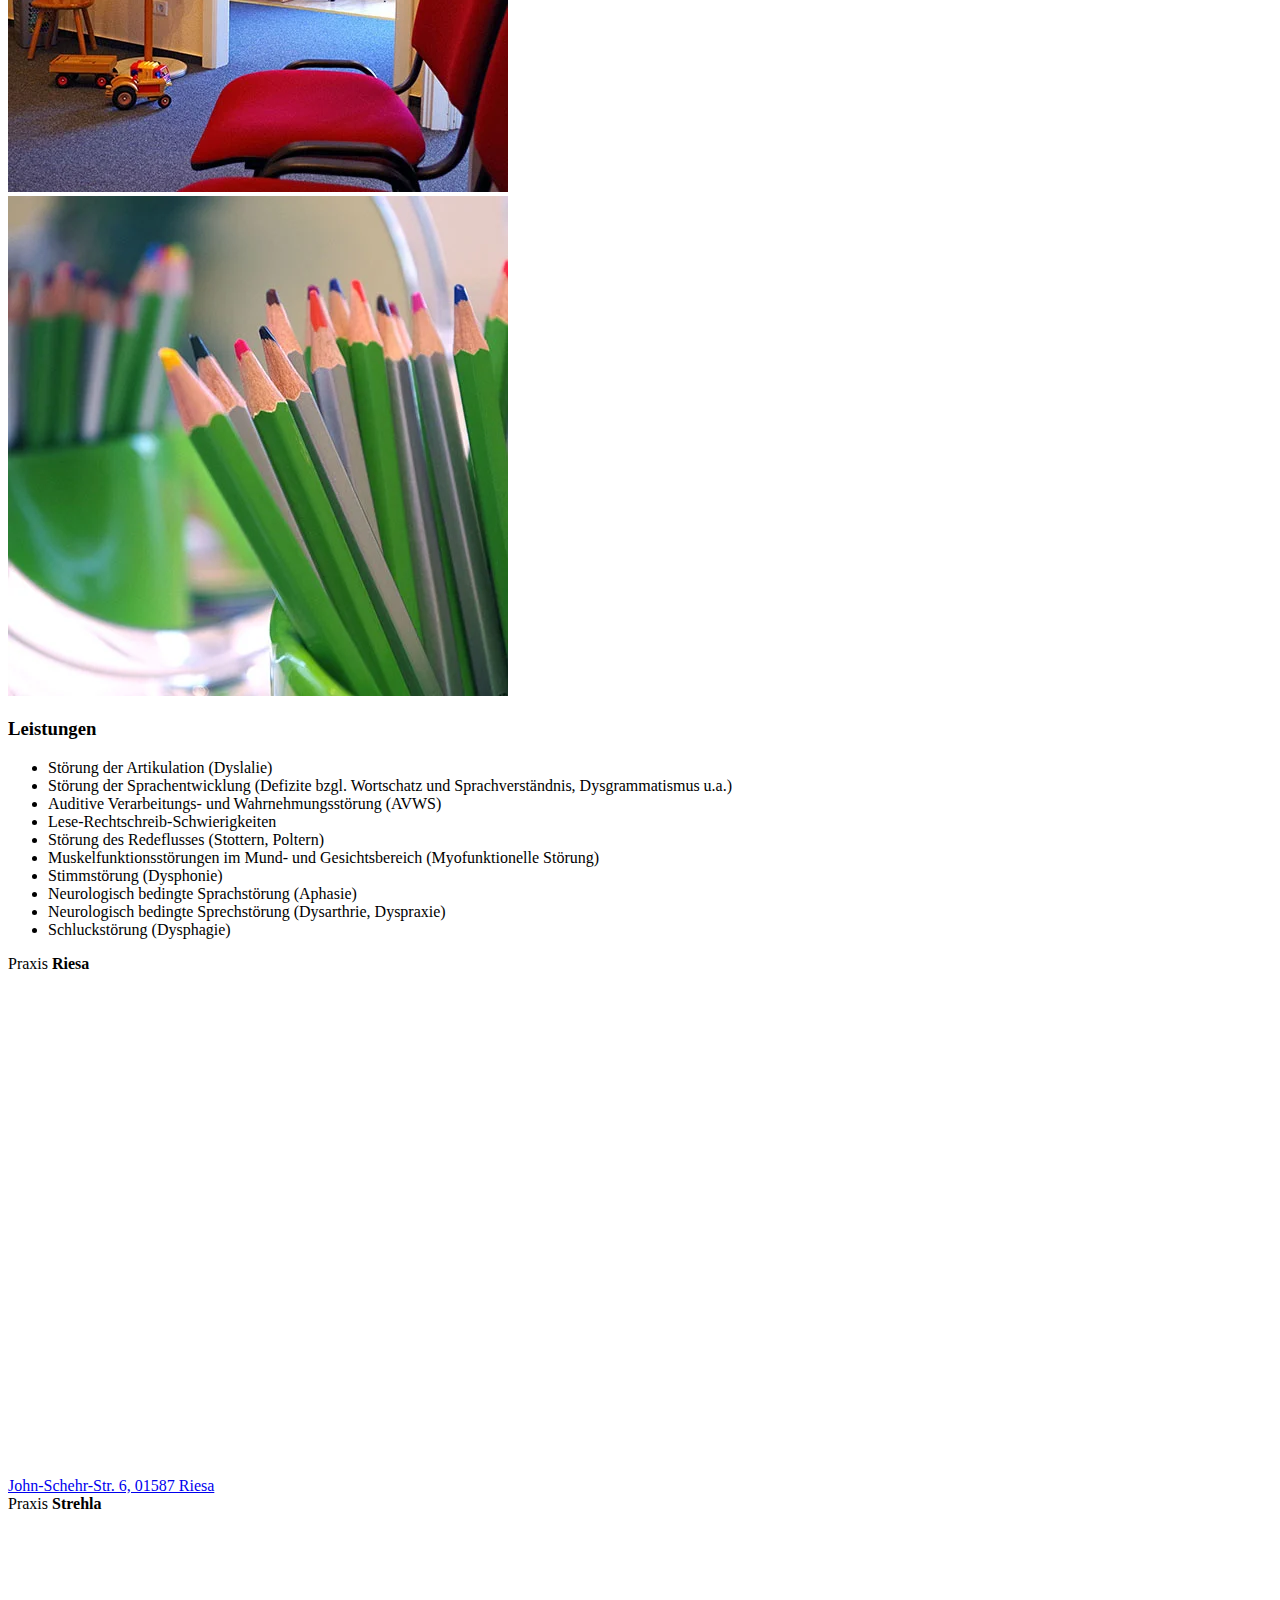
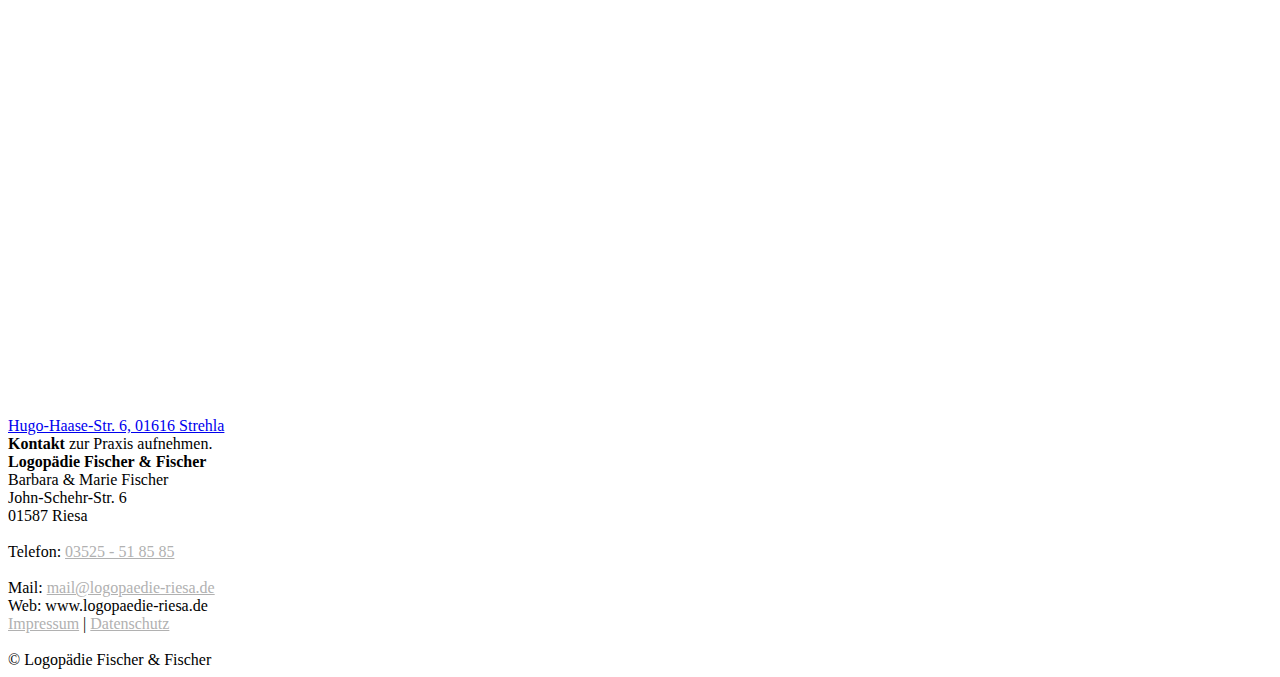
==== commit 0e762522: "Add link to favicon.ico" ====
--- a/index.html
+++ b/index.html
@@ -13,7 +13,13 @@
     <meta charset="utf-8">
     <meta name="viewport" content="width=device-width, initial-scale=1.0">
     <meta name="Description" content="Die logopädische Praxis Fischer & Fischer ist Ihr Ansprechpartner für Sprach-, Sprech-, Stimm- und Schlucktherapie in Riesa und Strehla.">
+    <meta property=“og:image“ content=“http://www.logopaedie-riesa.de/img/jpg/Logo-Logopaedie-Fischer.png“ />
+    <meta property=“og:title“ content=“Logopädische Praxis Fischer & Fischer“ />
+    <meta property=“og:description“ content=“Die logopädische Praxis Fischer & Fischer ist Ihr Ansprechpartner für Sprach-, Sprech-, Stimm- und Schlucktherapie in Riesa und Strehla.“ />
+    <meta property=“og:type“ content=“Website“ />
+    <meta property=“og:url“ content=“http://www.logopaedie-riesa.de“ />
     <title>Logopädie Fischer &amp; Fischer</title>
+    <link rel="shortcut icon" type="image/x-icon" href="favicon.ico">
     <link rel="stylesheet" href="style.css">
 
 </head>
@@ -178,6 +184,7 @@
             <div id="mapRiesa">
                 <div class="responsiveContainer">
                     <iframe
+                            title="Logopädische Praxis Fischer & Fischer in Riesa"
                             width="960"
                             height="500"
                             frameborder="0" style="border:0"
@@ -201,6 +208,7 @@
             <div id="mapStrehla">
                 <div class="responsiveContainer">
                     <iframe
+                            title="Logopädische Praxis Fischer & Fischer in Strehla"
                             width="960"
                             height="500"
                             frameborder="0" style="border:0"
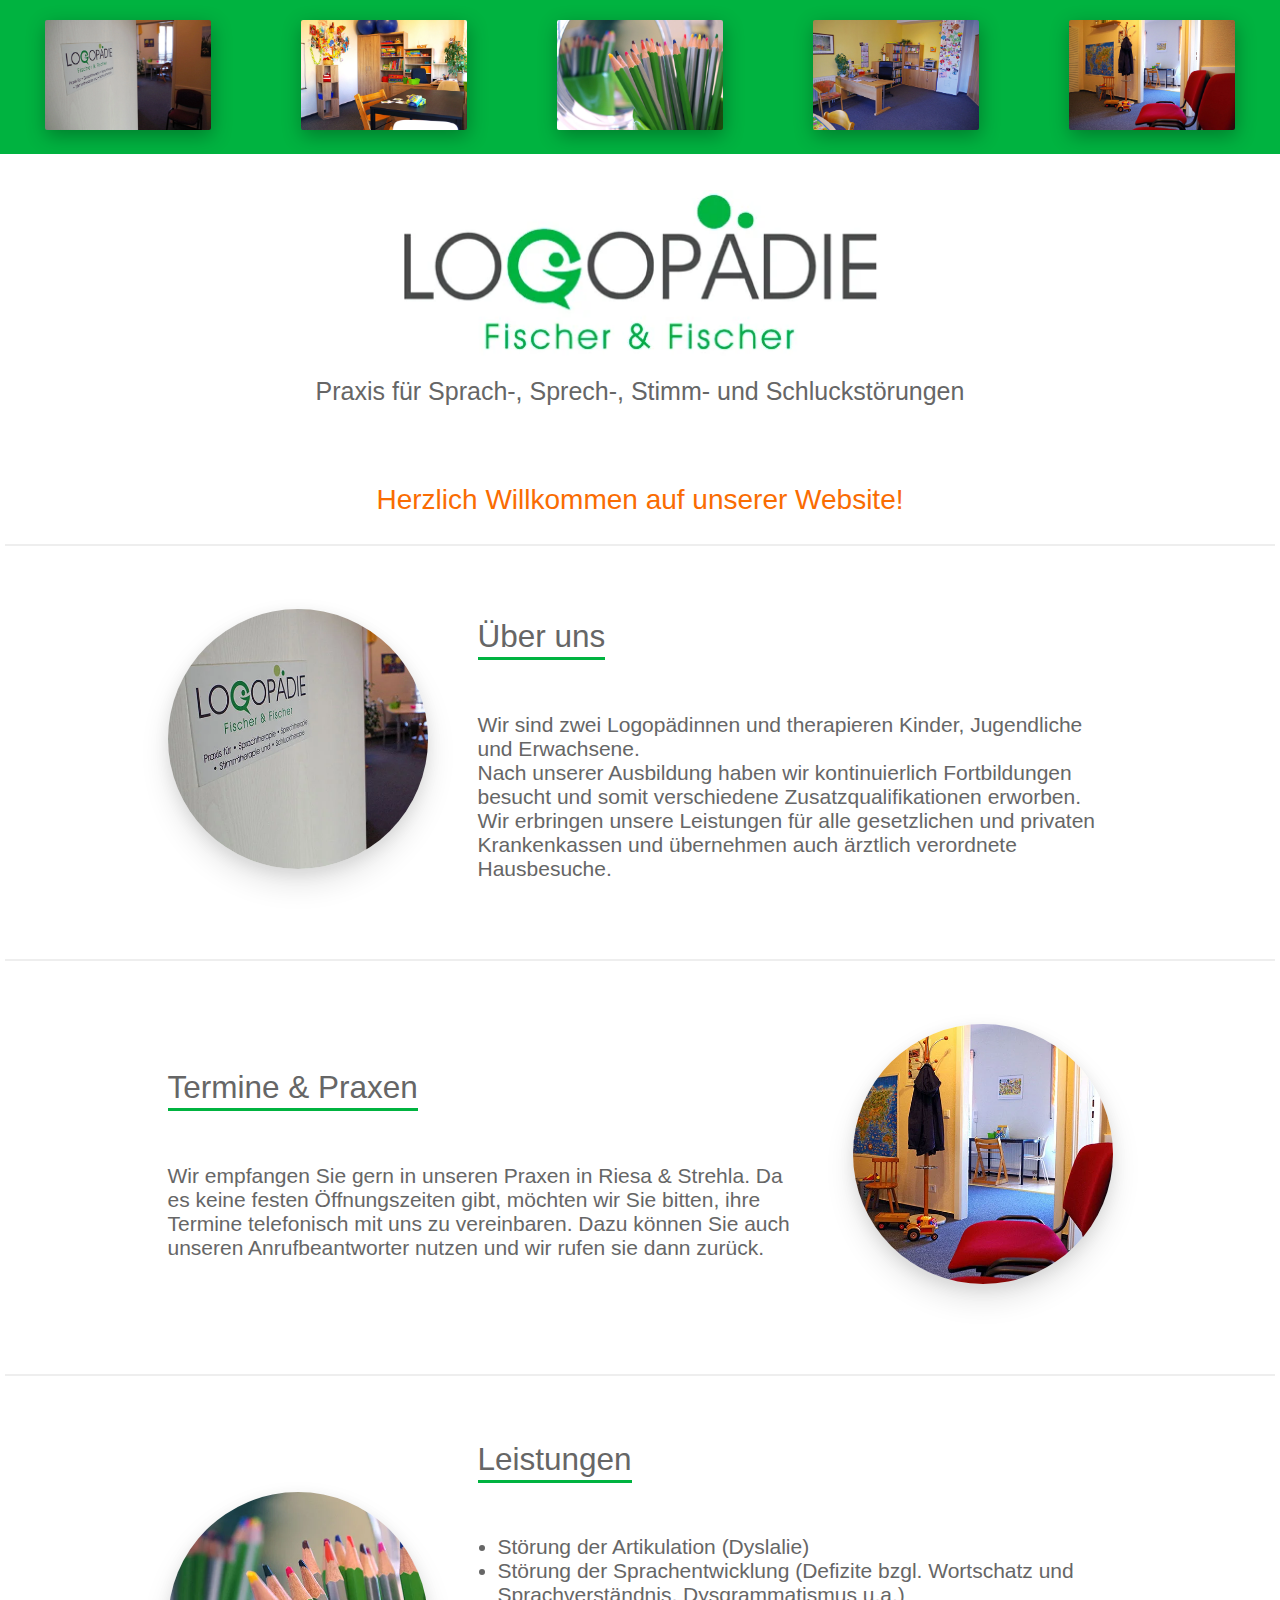
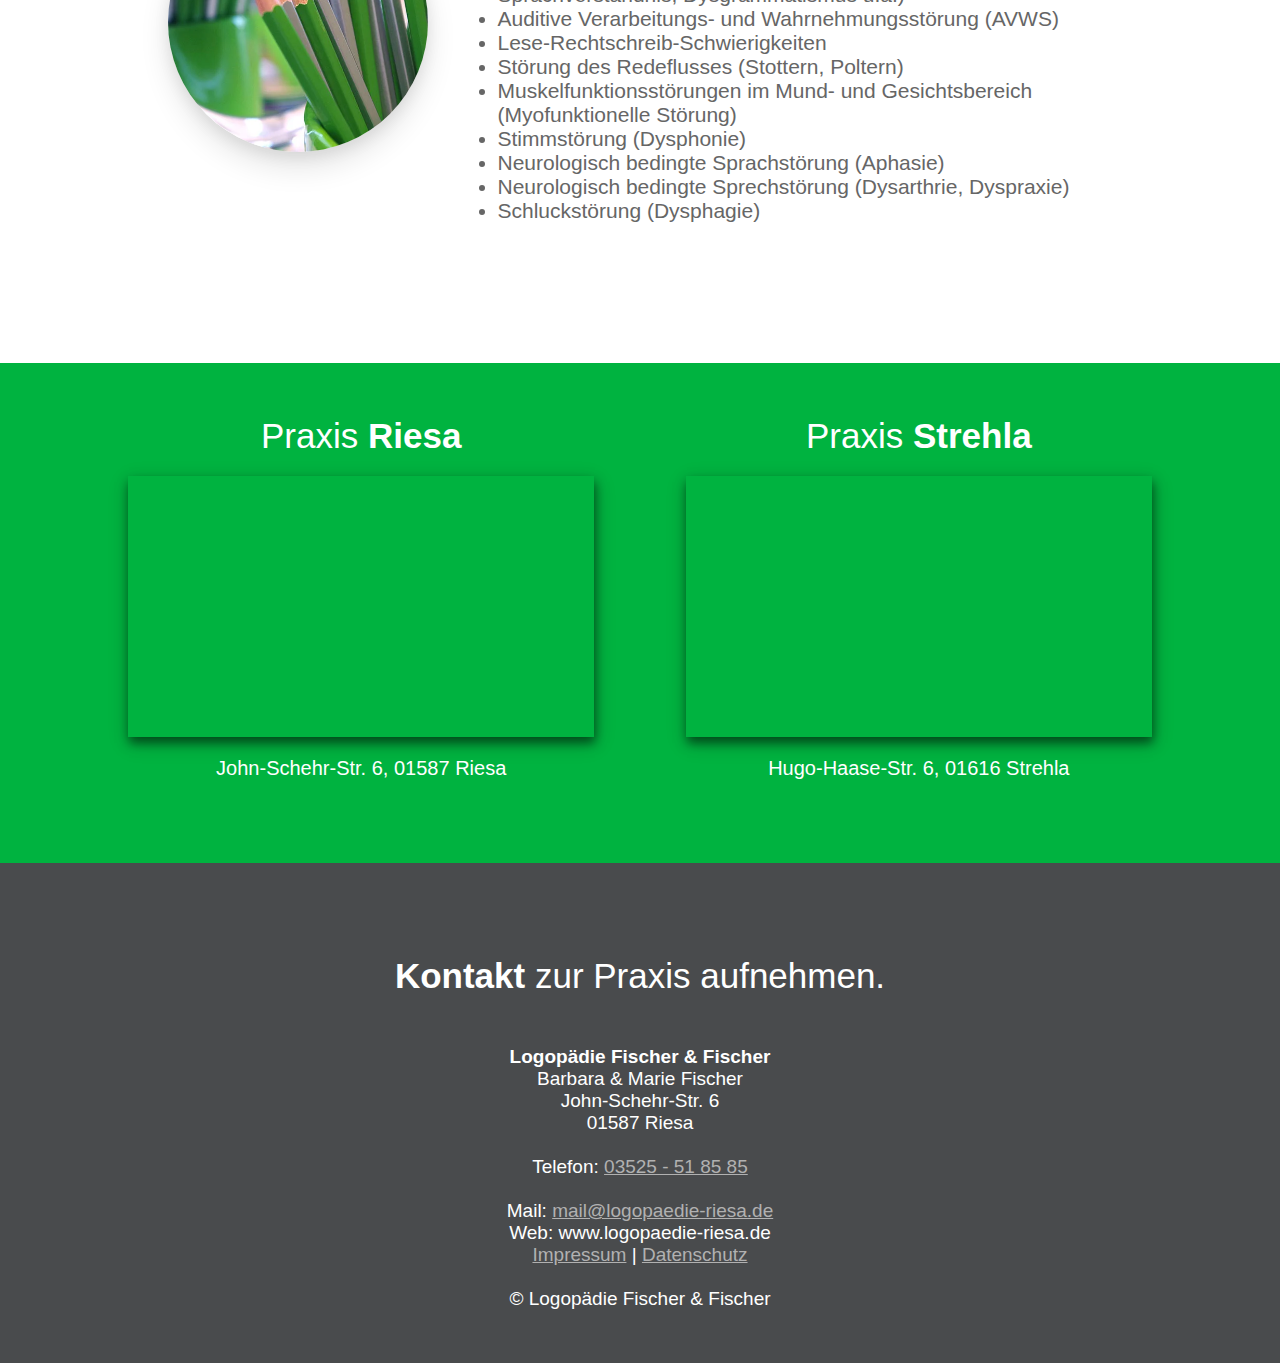
==== commit d40ba997: "Add bottom-border to captions" ====
--- a/index.html
+++ b/index.html
@@ -86,8 +86,7 @@
 
         <div id="welcome">
             <div id="logo-fischer">
-
-                Praxis für Sprach-, Sprech-, Stimm- und Schluckstörungen
+             <h1 style="color: #666; font-weight: lighter; font-size: 25px;">Praxis für Sprach-, Sprech-, Stimm- und Schluckstörungen</h1>
             </div>
             <br>
             <h2 id="welcome-caption">Herzlich Willkommen auf unserer Website!</h2>
--- a/style.css
+++ b/style.css
@@ -0,0 +1,511 @@
+* {
+    box-sizing: border-box;
+}
+
+body{
+    
+    margin: 0px;
+    font-family: Calibri, Verdana, Helvetica, Geneva, sans-serif;	
+   
+}
+
+#firstview{
+    
+    min-height:100vh;
+}
+
+.top-bar{
+    
+    width:100%;
+    
+    background-color:#00B340 ;
+	font-size: 1.5vw;
+	
+    color: #00B340;
+    
+}
+
+.img-bar{
+    
+    width: 100%;
+    
+    display: flex;
+    justify-content: space-around;
+    border-bottom: solid 20px #00B340;
+    border-top: solid 20px #00B340;
+    background-color: #00B340;
+                
+}
+
+.img-bar-container{
+    
+    width: 13%;
+    float: left;    
+}
+
+.img-bar-item{
+    
+    width: 100%;
+    
+}
+
+#img1, #img2, #img3, #img4, #img5, #img6{
+    display:none;
+}
+
+.logo-container{
+    text-align: center;
+   
+}
+
+.logo{
+    width: 50%;
+    max-width: 480px;
+    min-width: 250px;
+        
+}
+
+#welcome{
+    
+    max-width: 1000px;
+    min-width: 150px;
+    margin:auto;
+    justify-content: center;
+    align-items: center;
+    display: flex;
+    flex-direction: column;
+    text-align: center;
+    
+}
+#welcome-caption {
+    margin-right: 0.67em;
+    margin-left: 0.67em;
+    font-size: 23px;
+    /*font-style: italic;*/
+    font-weight: lighter;
+    text-align: center;
+    color: #FA6C02;
+    /*border-bottom: 1px solid #FA6C02;    */
+}
+
+#text {
+    color: #666;
+    max-width: 1600px;
+    min-width: 150px;
+    font-size: 17px;
+    margin:auto;
+    display: flex;
+    flex-direction: column;
+    justify-content: center;
+    align-items: center;
+    padding:5px;
+
+}
+
+#textLeftTop{
+     justify-content: center;
+     align-items: center;
+}
+
+#textLeftBot{
+    justify-content: center;
+    align-items: center;
+    display: flex;
+    flex-direction: column-reverse;
+}
+
+#textRight{
+    justify-content: center;
+    align-items: center;
+}
+
+#textUberUns{
+    padding-left: 30px;
+    padding-right:30px;
+
+}
+
+#textPraxenTermine{
+    padding-left: 30px;
+    padding-right:30px;
+
+}
+
+#textLeistungen{
+    padding-left: 30px;
+    padding-right:30px;
+
+}
+
+
+
+#caption{
+   
+   
+    margin-bottom: 0px;
+    /*font-style: italic;*/
+    font-weight: lighter;
+    font-size: 24px;
+    color: #00B340;
+}
+
+#logo-fischer{
+    
+    margin-right: 0.67em;
+    margin-left: 0.67em;
+    margin-bottom: 20px;
+    color: #666;
+    font-weight: lighter;
+    font-size: 25px;
+    
+}
+
+.text-container{
+    margin-right: 1em;
+    margin-left: 1em;
+    margin-bottom: 0.67em;
+    display: flex;
+    flex-direction: column;
+    align-items: center;
+    justify-content: center;
+
+    flex-wrap: wrap;
+}
+
+.boxCaption{
+    font-size: 1.5em;
+    font-weight: normal;
+    margin: 0 0 0.5em 0;
+    border-bottom: 3px #00B340 solid;
+    display:inline-block;
+}
+
+#text-top{
+    width:100%;
+    text-align: justify;
+    hyphens: auto;
+    
+}
+
+#text-bot-right{
+    min-width:400px;
+    width:40%;
+    display: flex;
+    /*background-color: palevioletred;*/
+    margin-bottom: 20px;
+}
+
+#text-bot-left{
+    min-width:200px;
+    width:60%;
+    
+    margin-bottom: 20px;
+   
+    
+}
+
+.spotlight .image img {
+    display: block;
+    border-radius: 100%;
+    width: 100%;
+    max-width: 260px;
+    min-width: 200px;
+    box-shadow: 0 15px 30px 0 rgba(0,0,0,0.11), 0 5px 15px 0 rgba(0,0,0,0.08)
+}
+
+.spotlight .image {
+    display: flex;
+    justify-content: center;
+    align-items: center;
+    margin-bottom: 40px;
+}
+
+
+
+.spotlight{
+    border-top: solid 2px #eeeeee;
+    padding-top: 3em;
+    width:100%;
+
+}
+
+.spotlight .content ul {
+   padding-left: 20px;
+}
+
+
+/*--------------------------------------------------*/
+
+.greenContainer{
+    display: flex;
+    align-items: center;
+    justify-content: center;
+    background:#00B340; 
+    color:white;
+    text-align: center;
+    font-size: 40px;
+    height:80%;
+    width:100%;
+    margin-top: 50px;
+    
+}
+
+#mapContainer{
+    display: flex;
+    flex-direction: column;
+    justify-content: center;
+    align-items: center;
+    height:100%;
+    width: 100%;
+    
+}
+
+#containerRiesa{
+   
+   
+    width: 100%;
+    display: flex;
+    flex-direction: column;
+    justify-content: center;
+    align-items: center;    
+    padding-bottom: 30px;
+    
+}
+
+#containerStrehla{
+   
+   
+    width: 100%;
+    display: flex;
+    flex-direction: column;
+    justify-content: center;
+    align-items: center;
+    padding-bottom: 30px;
+}
+
+#mapRiesa {
+    width:87%;
+    max-width: 800px;
+
+   
+}
+
+ #mapStrehla {
+    width:87%;
+    max-width: 800px;      
+    
+}
+
+.responsiveContainer {
+  position: relative;
+  padding-bottom: 56%;
+  height: 0;
+  overflow: hidden;
+  box-shadow: 1px 6px 10px rgba(0,0,0,0.5);
+  
+   
+ 
+}
+
+.responsiveContainer iframe {
+  position: absolute;
+  top: 0;
+  left: 0;
+  width: 100%;
+  height: 100%;
+  
+}
+
+.mapCaption {
+    font-size: 35px;
+    margin-bottom: 20px;
+    margin-top: 20px; 
+}
+
+.mapAddress {
+    font-size: 20px;
+    margin-top: 20px;   
+    margin-bottom: 20px;
+    text-decoration: none;
+    color: white;
+     
+}
+
+
+
+
+
+#footer{
+    text-align: center;
+    background-color: 	#494b4d;
+    color: white;
+    margin:0px;
+    padding-top: 40px;
+    height: 500px;
+    display: flex;
+    justify-content: center;
+    align-items: center;
+    flex-direction: column;
+}
+
+#kontakt{
+    font-size: 19px;
+}
+
+#copyright{
+    font-size: 19px;
+}
+
+#KontaktAufnehmen{
+    font-size: 35px;
+    margin-bottom: 50px;
+}
+
+
+
+
+@media (min-width: 1024px) { 
+#img1, #img2, #img3, #img4, #img5, #img6{
+    display:block;
+
+}
+    .img-bar img{
+        border-radius:2px;
+        box-shadow: 1px 6px 20px rgba(0,0,0,0.3);
+    }
+
+   .boxCaption{
+       font-size: 1.5em;
+       line-height: 1.3em;
+       font-weight: normal;
+       margin: 0 0 1em 0;
+    }
+
+
+    .spotlight{
+        display: flex;
+        flex-direction: row;
+        margin-bottom: 50px;
+    }
+
+    #textLeftBot{
+        display: flex;
+        flex-direction: row;
+    }
+
+    .spotlight .image {
+        width:50%;
+        max-width: 260px;
+        margin-right: 50px;
+    }
+
+    #leftMargin{
+        margin-right: 0;
+        margin-left: 50px;
+    }
+
+    .spotlight .content {
+        width:50%;
+    }
+
+
+    #welcome-caption {
+        margin-right: 0.67em;
+        margin-left: 0.67em;
+        font-size: 28px;
+        /*font-style: italic;*/
+        font-weight: lighter;
+        text-align: center;
+        color: #FA6C02;
+        /*border-bottom: 1px solid #FA6C02;    */
+    }
+
+    #caption{
+        font-size: 30px;
+    }
+
+.greenContainer{
+   
+    background:#00B340; 
+    color:white;
+    text-align: center;
+    font-size: 40px;
+    height:500px;
+    width:100%;
+    padding-left: 8%;
+    padding-right: 8%;
+
+}
+    
+    
+#mapContainer{
+    display: flex;
+    flex-direction: row;
+    height:100%;
+    width: 100%;
+   
+}
+
+#mapRiesa {
+        
+    width: 90%;
+    max-width: 640px;
+    box-shadow: 1px 6px 20px rgba(0,0,0,0.2);
+    
+        
+}
+
+#mapStrehla {
+    
+    width: 90%;
+    max-width: 640px;
+    box-shadow: 1px 6px 20px rgba(0,0,0,0.2);
+}
+
+#containerRiesa{
+  
+    height: 100%;
+    width: 50%;
+    padding-right: 20px;    
+    
+}
+
+#containerStrehla{
+   
+    height: 100%;
+    width: 50%;
+    padding-left: 20px;
+}
+    
+    
+.text-container{
+    margin-right: auto;
+    margin-left: auto;
+    max-width:70em;
+    font-size: 21px;
+   
+}
+    
+#text-bot-right{
+    margin-bottom: 0px;
+    padding-left: 5em;
+    
+}
+#text-bot-left{
+    margin-bottom: 0px;
+   
+    
+}
+    
+#text{
+        font-size: 20px;
+}
+    
+.datenschutz{
+    display: flex;
+    flex-direction: column;
+    padding: 10px;
+    align-items: normal;
+}
+    
+}